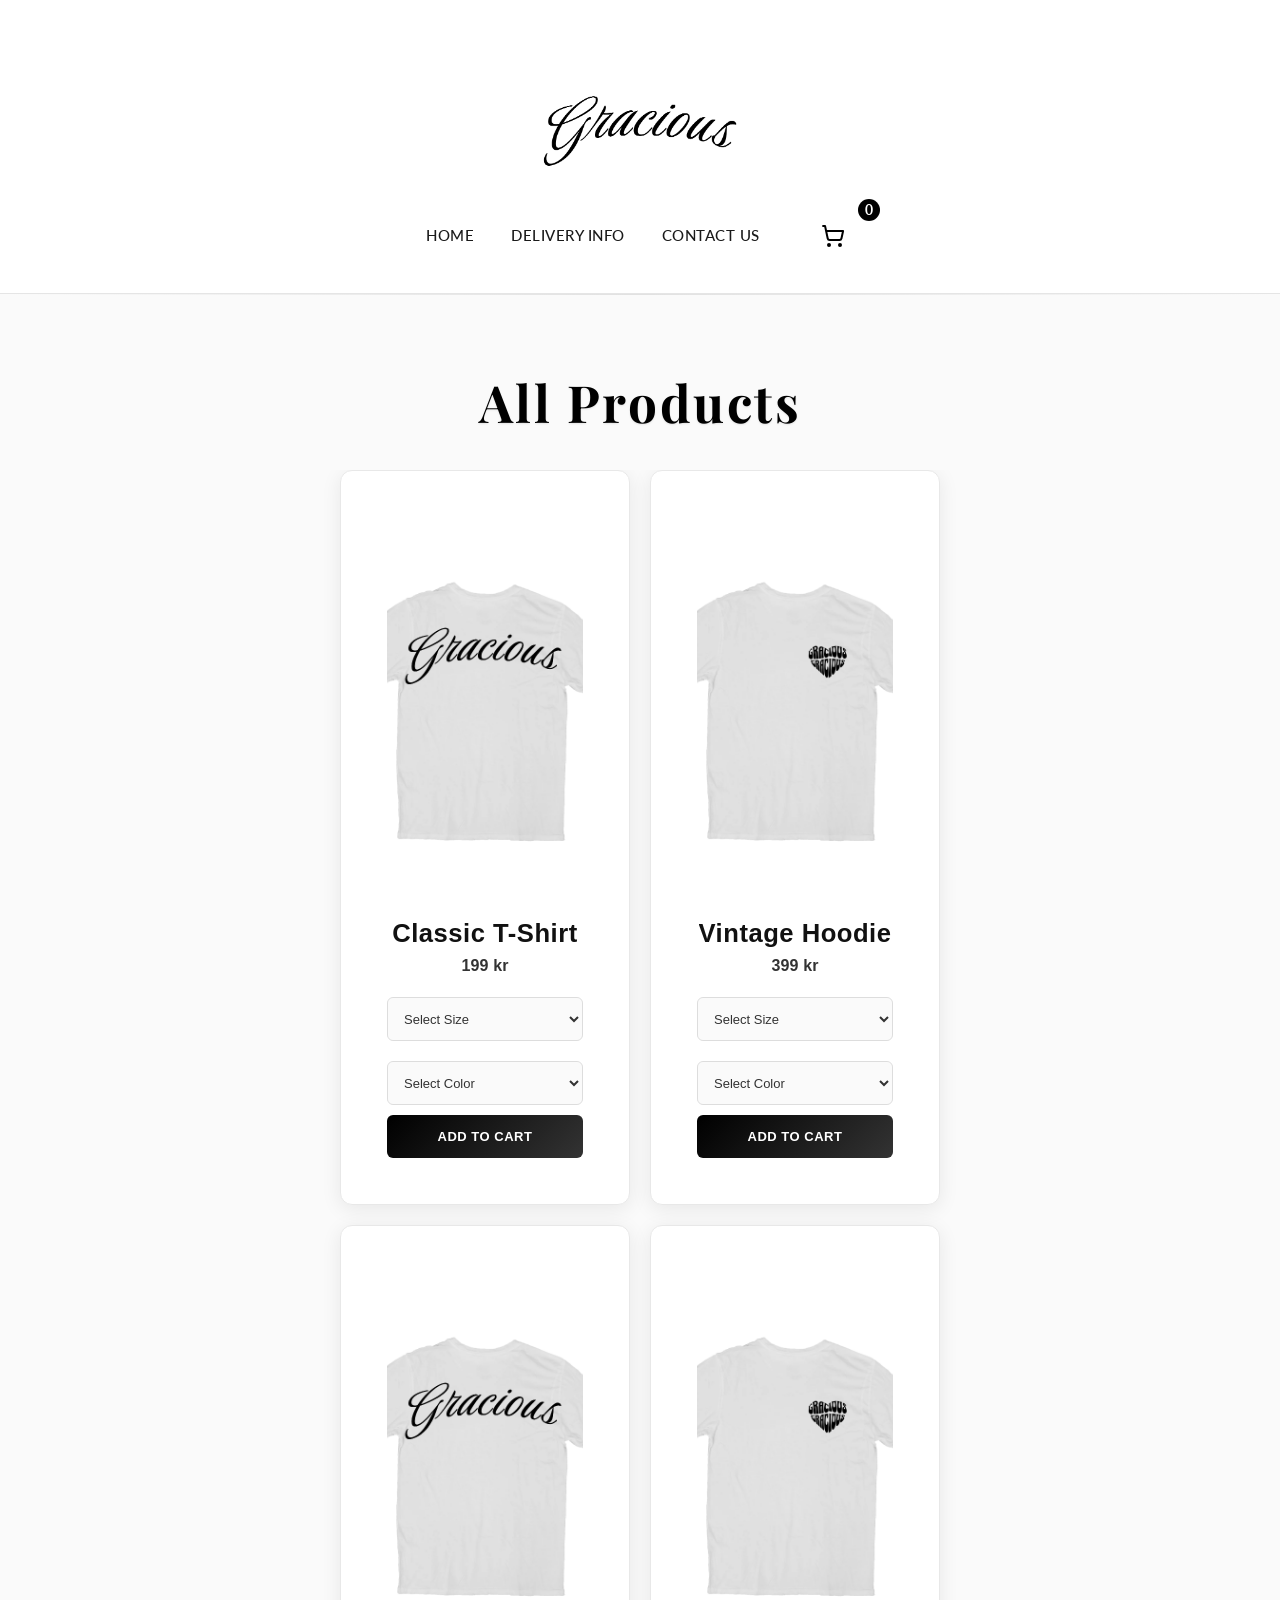
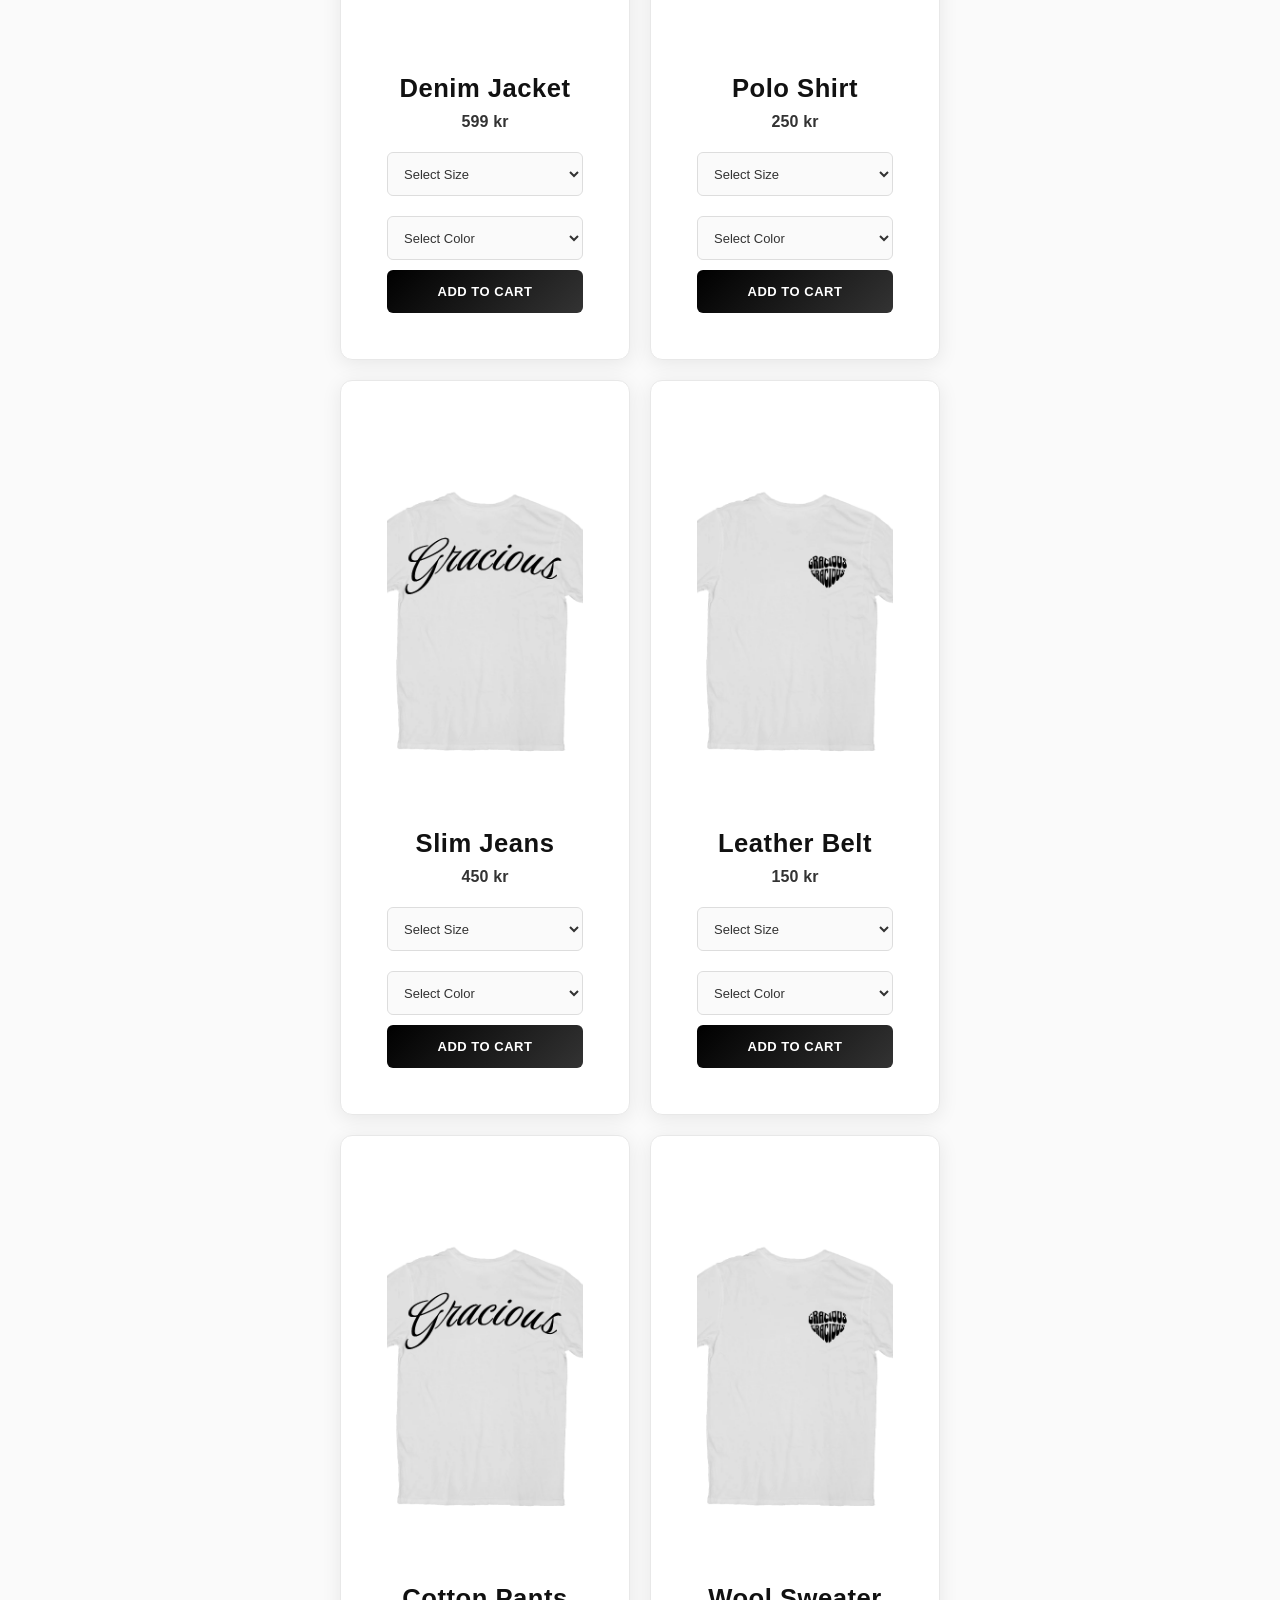
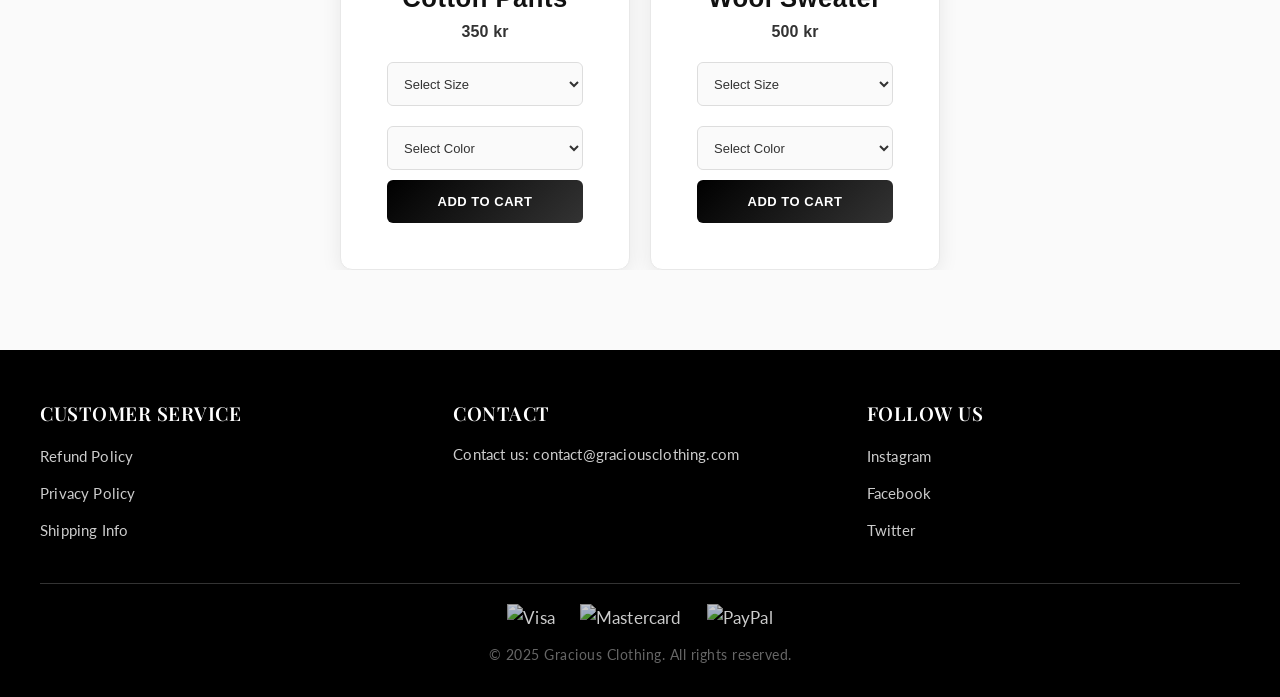
==== products.html @ aa4b5bcd "Initial commit: Gracious Clothing website" ====
<!DOCTYPE html>
<html lang="no">
<head>
    <meta charset="UTF-8" />
    <meta name="viewport" content="width=device-width, initial-scale=1" />
    <title>Gracious Clothing - Products</title>
    <link rel="stylesheet" href="Style.css" />
    <link href="https://fonts.googleapis.com/css2?family=Lato:wght@300;400;600;700&family=Playfair+Display:wght@400;700&display=swap" rel="stylesheet">
</head>
<body>
    <div class="preloader">
        <div class="spinner"></div>
    </div>
    <header>
        <div class="logo">
            <a href="Index.html"><img src="./Images/Image (1).png" alt="Gracious Logo" loading="lazy" class="lazy" /></a>
        </div>
        <button id="hamburger" class="hamburger">
            <span class="hamburger-line"></span>
            <span class="hamburger-line"></span>
            <span class="hamburger-line"></span>
        </button>
        <div class="nav-cart">
            <nav>
                <ul id="main-nav">
                    <li><a href="Index.html">Home</a></li>
                    <li><a href="#delivery">Delivery Info</a></li>
                    <li><a href="Index.html#contact">Contact Us</a></li>
                </ul>
            </nav>

            <div class="cart">
                <a href="cart.html" id="cart-link">
                    <svg xmlns="http://www.w3.org/2000/svg" width="24" height="24" viewBox="0 0 24 24" fill="none" stroke="currentColor" stroke-width="2" stroke-linecap="round" stroke-linejoin="round"><circle cx="8" cy="21" r="1"/><circle cx="19" cy="21" r="1"/><path d="m2.05 2.05h2l2.66 12.42a2 2 0 0 0 2 1.58h9.78a2 2 0 0 0 1.95-1.57l1.65-7.43H5.12"/></svg>
                    <span id="cart-count">0</span>
                </a>
            </div>
        </div>
        <div id="mobile-overlay" class="mobile-overlay"></div>
    </header>

    <section class="all-products">
        <h1>All Products</h1>
        <div class="products-grid" id="products-grid">
            <!-- Products will be loaded dynamically from main.js -->
        </div>
    </section>

    <footer>
        <div class="footer-container">
            <div class="footer-links">
                <h3>Customer Service</h3>
                <ul>
                    <li><a href="#">Refund Policy</a></li>
                    <li><a href="#">Privacy Policy</a></li>
                    <li><a href="#">Shipping Info</a></li>
                </ul>
            </div>
            <div class="footer-about">
                <h3>Contact</h3>
                <p>Contact us: contact@graciousclothing.com</p>
            </div>
            <div class="footer-contact">
                <h3>Follow Us</h3>
                <ul>
                    <li><a href="#">Instagram</a></li>
                    <li><a href="#">Facebook</a></li>
                    <li><a href="#">Twitter</a></li>
                </ul>
            </div>
        </div>
        <div class="footer-bottom">
            <div class="payment-icons">
                <img src="https://upload.wikimedia.org/wikipedia/commons/thumb/5/5e/Visa_Inc._logo.svg/128px-Visa_Inc._logo.svg.png" alt="Visa" style="height: 25px; margin-right: 10px;">
                <img src="https://upload.wikimedia.org/wikipedia/commons/thumb/b/b7/MasterCard_Logo.svg/128px-MasterCard_Logo.svg.png" alt="Mastercard" style="height: 25px; margin-right: 10px;">
                <img src="https://upload.wikimedia.org/wikipedia/commons/thumb/b/b5/PayPal.svg/128px-PayPal.svg.png" alt="PayPal" style="height: 25px;">
            </div>
            <p>&copy; 2025 Gracious Clothing. All rights reserved.</p>
        </div>
    </footer>

    <!-- Quick View Modal -->
    <div id="quick-view-modal" class="quick-view-modal">
        <div class="quick-view-modal-content">
            <button class="quick-view-close">&times;</button>
            <div class="quick-view-header">
                <img id="quick-view-image" src="" alt="Product Image">
            </div>
            <div class="quick-view-body">
                <h2 id="quick-view-title" class="quick-view-title"></h2>
                <p id="quick-view-price" class="quick-view-price"></p>
                <div class="quick-view-selects">
                    <select id="quick-view-size">
                        <option value="">Select Size</option>
                        <option value="S">S</option>
                        <option value="M">M</option>
                        <option value="L">L</option>
                        <option value="XL">XL</option>
                    </select>
                    <select id="quick-view-color">
                        <option value="">Select Color</option>
                        <option value="Black">Black</option>
                        <option value="White">White</option>
                        <option value="Gray">Gray</option>
                        <option value="Blue">Blue</option>
                    </select>
                </div>
                <button id="quick-view-add-to-cart" class="quick-view-add-to-cart">Add to Cart</button>
            </div>
        </div>
    </div>

    <script src="main.js"></script>
</body>
</html>
---- Style.css ----
/* Reset */
* {
    margin: 0;
    padding: 0;
    
}

body {
    font-family: 'Lato', 'Segoe UI', Tahoma, Geneva, Verdana, sans-serif;
    color: #1a1a1a;
    background-color: #ffffff;
    line-height: 1.7;
    font-size: 17px;
    letter-spacing: 0.01em;
    font-weight: 400;
    -webkit-font-smoothing: antialiased;
    -moz-osx-font-smoothing: grayscale;
}

/* Headings */
h1, h2, h3 {
    font-family: 'Playfair Display', 'Segoe UI', Tahoma, Geneva, Verdana, sans-serif;
    font-weight: 700;
    letter-spacing: 0.05em;
    color: #111;
}

/* Updated product titles to match casaframes.com font and visibility - using system sans-serif stack */
.all-products h1 {
    font-family: 'Playfair Display', 'Segoe UI', Tahoma, Geneva, Verdana, sans-serif !important;
    font-weight: 700 !important;
    letter-spacing: 0.05em !important;
    color: #000 !important;
    text-shadow: 0 1px 2px rgba(0,0,0,0.1) !important;
    font-size: 3.2rem !important;
    line-height: 1.1 !important;
}

/* Shop h2 now matches general h2 (Playfair Display) like contact h2 */
.shop h2 {
    font-size: 2.6rem;
    line-height: 1.2;
}

h1 {
    font-size: 3.5rem;
    line-height: 1.2;
}

h2 {
    font-size: 2.5rem;
    line-height: 1.3;
    margin-bottom: 1rem;
}

h3 {
    font-size: 1.5rem;
    line-height: 1.4;
    margin-bottom: 0.75rem;
}

/* Paragraphs */
p {
    font-size: 1.125rem;
    line-height: 1.7;
    color: #222;
    margin-bottom: 1.5rem;
}

/* Header */
header {
    display: flex;
    flex-direction: column;
    align-items: center;
    padding: 30px 20px;
    background-color: #ffffff;
    border-bottom: 1px solid #f0f0f0;
    position: relative;
}

.logo {
    margin-bottom: 20px;
}

.logo img {
    height: 150px;
    width: auto;
    transition: transform 0.3s ease;
    filter: grayscale(10%);
}

.logo img:hover {
    transform: scale(1.02);
}

nav ul {
    list-style: none;
    display: flex;
    justify-content: center;
    gap: 5px;
    margin: 0;
    padding: 0;
}

nav ul li a {
    text-decoration: none;
    color: #1a1a1a;
    font-weight: 500;
    font-size: 15px;
    padding: 8px 16px;
    border-radius: 4px;
    transition: all 0.3s ease;
    text-transform: uppercase;
    letter-spacing: 0.5px;
}

nav ul li a:hover {
    color: #ffffff;
    background-color: #000000;
}

/* Explicit desktop layout for nav-menu to ensure horizontal alignment */
@media (min-width: 769px) {
    .nav-menu {
        display: flex !important;
        flex-direction: row !important;
        justify-content: center !important;
        gap: 5px !important;
        position: static !important;
        transform: none !important;
        box-shadow: none !important;
    }
    
    .nav-menu li {
        width: auto !important;
        text-align: center !important;
        border-bottom: none !important;
    }
}

/* Cart */
.nav-cart {
    display: flex;
    align-items: center;
    gap: 20px;
}



.cart {
    position: relative;
    margin-left: auto;
}

.cart a {
    display: flex;
    align-items: center;
    text-decoration: none;
    color: #000000;
    padding: 15px 25px;
    border-radius: 5px;
    transition: all 0.3s ease;
}

.cart a:hover {
    background-color: #000000;
    color: #ffffff;
    transform: scale(1.1);
    box-shadow: 0 0 10px rgba(0,0,0,0.3);
}

.cart img {
    width: 32px;
    height: 32px;
}

#cart-count {
    position: absolute;
    top: -10px;
    right: -10px;
    background-color: #000;
    color: #ffffff;
    border-radius: 50%;
    width: 22px;
    height: 22px;
    display: flex;
    align-items: center;
    justify-content: center;
    font-size: 14px;
    font-weight: bold;
}

/* Login Button */
.login {
    position: absolute;
    right: 20px;
    bottom: 20px;
}

.login button {
    font-family: 'Montserrat', 'Segoe UI', Tahoma, Geneva, Verdana, sans-serif;
    font-weight: 500;
    text-transform: uppercase;
    letter-spacing: 0.1em;
    font-size: 12px;
    padding: 5px 10px;
    border-radius: 4px;
    transition: background-color 0.3s ease, color 0.3s ease;
    background-color: transparent;
    color: #000000;
    border: 1px solid #000000;
    cursor: pointer;
    opacity: 0.7;
}

.login button:hover {
    color: #000000;
    background-color: #000000;
    opacity: 1;
}

/* Hero */
.hero {
    display: flex;
    justify-content: center;
    align-items: center;
    padding: 100px 20px;
    background: linear-gradient(135deg, #000000 0%, #000000 100%);
    text-align: center;
    flex-direction: column;
    gap: 0px;
    min-height: 70vh;
    overflow: hidden;
    position: relative;
}

.hero::before {
    content: '';
    position: absolute;
    top: 0;
    left: 0;
    right: 0;
    bottom: 0;
    background: radial-gradient(circle at 30% 20%, rgba(255, 255, 255, 0.02) 0%, transparent 50%);
    pointer-events: none;
}

.hero-content {
    max-width: 800px;
    animation: fadeIn 1.2s ease-out;
    position: relative;
    z-index: 1;
    transition: transform 0.1s ease-out; /* For JS parallax */
}

.hero-logo {
    width: 400px;
    height: auto;
    margin-bottom: 0px;
    display: block;
    margin-left: auto;
    margin-right: 105px;
}

.hero-content h1 span {
    display: inline-block;
    transform-origin: center bottom;
}

.hero-content h1 span:nth-child(1) { transform: rotate(-15deg); }
.hero-content h1 span:nth-child(2) { transform: rotate(-10deg); }
.hero-content h1 span:nth-child(3) { transform: rotate(-5deg); }
.hero-content h1 span:nth-child(4) { transform: rotate(0deg); }
.hero-content h1 span:nth-child(5) { transform: rotate(5deg); }
.hero-content h1 span:nth-child(6) { transform: rotate(10deg); }
.hero-content h1 span:nth-child(7) { transform: rotate(15deg); }
.hero-content h1 span:nth-child(8) { transform: rotate(20deg); }

.hero-content p {
    font-size: 1.3rem;
    margin-bottom: 40px;
    color: #ffffff;
    font-weight: 400;
    letter-spacing: 0.01em;
    line-height: 1.6;
    max-width: 600px;
    margin-left: auto;
    margin-right: auto;
}

.btn {
    display: inline-block;
    padding: 16px 32px;
    background-color: #1a1a1a;
    color: #ffffff;
    text-decoration: none;
    border-radius: 6px;
    transition: all 0.3s ease;
    font-weight: 600;
    letter-spacing: 0.05em;
    box-shadow: 0 4px 20px rgba(0, 0, 0, 0.1);
    border: 2px solid #1a1a1a;
    text-transform: uppercase;
    font-size: 14px;
}

.btn:hover {
    background-color: whitesmoke;
    color: black;
    transform: translateY(-2px);
    box-shadow: 0 8px 30px rgba(0, 0, 0, 0.15);
    border-color: #000000;
}

.hero-image {
    display: none;
}

/* Shop */
.shop {
    padding: 60px 20px;
    text-align: center;
    background-color: #fafafa;
}

.shop h2 {
    font-size: 2.5rem;
    line-height: 1.3;
    margin-bottom: 50px;
    color: #1a1a1a;
    font-weight: 600;
    letter-spacing: 0.02em;
}

.products-modern {
    display: grid;
    grid-template-columns: repeat(auto-fit, minmax(320px, 1fr));
    gap: 40px;
    padding: 0 40px;
    max-width: 1400px;
    margin: 0 auto;
}

.product {
    background: #ffffff;
    padding: 30px 25px;
    border-radius: 16px;
    box-shadow: 0 4px 20px rgba(0, 0, 0, 0.08);
    transition: all 0.3s ease;
    display: flex;
    flex-direction: column;
    align-items: center;
    text-align: center;
    border: 1px solid #f0f0f0;
    position: relative;
    overflow: hidden;
    cursor: pointer;
}

.product::before {
    content: '';
    position: absolute;
    top: 0;
    left: 0;
    right: 0;
    height: 1px;
    background: linear-gradient(90deg, transparent, #ffffff, transparent);
}

.product:hover {
    transform: translateY(-8px);
    box-shadow: 0 20px 40px rgba(0, 0, 0, 0.15);
    border-color: #d0d0d0;
}

.product img {
    width: 130%;
    height: 380px;
    object-fit: cover;
    border-radius: 12px;
    margin-bottom: 20px;
    transition: transform 0.3s ease;
}

.product:hover img {
    transform: scale(1.05);
}

.product h3 {
    margin: 0 0 12px 0;
    font-family: -apple-system, BlinkMacSystemFont, 'Segoe UI', 'Helvetica Neue', Helvetica, Arial, sans-serif !important;
    font-weight: 700 !important;
    font-size: 1.6rem !important;
    color: #111 !important;
    letter-spacing: 0.02em !important;
    line-height: 1.3 !important;
}

.product p {
    font-weight: 600;
    margin-bottom: 20px;
    color: #666;
    font-size: 1.1rem;
    letter-spacing: 0.02em;
}

.product select {
    width: 100%;
    padding: 12px 16px;
    margin-bottom: 20px;
    border-radius: 8px;
    border: 2px solid #e8e8e8;
    font-size: 14px;
    transition: all 0.3s ease;
    background-color: #fafafa;
    color: #333;
    cursor: pointer;
}

.product select:hover,
.product select:focus {
    border-color: #d0d0d0;
    background-color: #ffffff;
    outline: none;
    box-shadow: 0 0 0 3px rgba(0, 0, 0, 0.05);
}

.add-to-cart {
    width: 100%;
    padding: 14px 30px;
    background-color: #1a1a1a;
    color: #ffffff;
    border: none;
    border-radius: 8px;
    cursor: pointer;
    font-weight: 400;
    font-size: 14px;
    transition: all 0.3s ease;
    text-transform: uppercase;
    letter-spacing: 0.5px;
}

.add-to-cart:hover {
    background-color: #000000;
    transform: translateY(-1px);
    box-shadow: 0 4px 15px rgba(0, 0, 0, 0.2);
}

/* Contact */
.contact {
    padding: 50px 20px;
    background-color: #f9f9f9;
    text-align: center;
}

.contact h2 {
    font-size: 2.5rem;
    line-height: 1.3;
    margin-bottom: 40px;
}

#contact-form {
    max-width: 500px;
    margin: 0 auto;
}

#contact-form input,
#contact-form textarea {
    width: 100%;
    padding: 10px;
    margin-bottom: 15px;
    border: 1px solid #ccc;
    border-radius: 5px;
}

#contact-form button {
    width: 100%;
    padding: 10px;
    background-color: #000;
    color: #fff;
    border: none;
    border-radius: 5px;
    cursor: pointer;
    transition: background-color 0.3s;
}

#contact-form button:hover {
    background-color: #333;
}

/* Footer - Adapted from casaframes.com layout */
footer {
    background-color: #000;
    color: #ffffff;
    padding: 50px 20px 30px;
    position: relative;
    font-family: 'Lato', sans-serif;
}

.footer-container {
    display: flex;
    justify-content: space-between;
    max-width: 1200px;
    margin: 0 auto 30px;
    gap: 40px;
}

.footer-links, .footer-about, .footer-contact {
    flex: 1;
    min-width: 200px;
}

.footer-links h3,
.footer-about h3,
.footer-contact h3 {
    font-size: 1.2rem;
    margin-bottom: 15px;
    color: #fff;
    font-weight: 600;
    text-transform: uppercase;
    letter-spacing: 0.5px;
}

.footer-links ul {
    list-style: none;
    padding: 0;
    margin: 0;
}

.footer-links li {
    margin-bottom: 8px;
}

.footer-links a {
    color: #ccc;
    text-decoration: none;
    font-size: 0.95rem;
    line-height: 1.6;
    transition: color 0.3s ease;
}

.footer-links a:hover {
    color: #fff;
}

.footer-about p {
    font-size: 0.95rem;
    line-height: 1.6;
    margin-bottom: 10px;
    color: #ccc;
}

.footer-contact ul {
    list-style: none;
    padding: 0;
    margin: 0;
}

.footer-contact li {
    margin-bottom: 8px;
}

.footer-contact a {
    color: #ccc;
    text-decoration: none;
    font-size: 0.95rem;
    line-height: 1.6;
    transition: color 0.3s ease;
}

.footer-contact a:hover {
    color: #fff;
}

.footer-bottom {
    text-align: center;
    border-top: 1px solid #333;
    padding-top: 20px;
    max-width: 1200px;
    margin: 0 auto;
}

.payment-icons {
    display: flex;
    justify-content: center;
    gap: 15px;
    margin-bottom: 15px;
    flex-wrap: wrap;
}

.payment-icons img {
    height: 25px;
    width: auto;
    opacity: 0.8;
    transition: opacity 0.3s ease;
}

.payment-icons img:hover {
    opacity: 1;
}

.footer-bottom p {
    margin: 0;
    font-size: 0.85rem;
    color: #666;
    letter-spacing: 0.5px;
}

@media (max-width: 768px) {
    .footer-container {
        flex-direction: column;
        gap: 30px;
        text-align: center;
    }

    .footer-links, .footer-about, .footer-contact {
        text-align: center;
    }

    .payment-icons {
        gap: 10px;
    }

    .payment-icons img {
        height: 20px;
    }
}

@media (max-width: 480px) {
    footer {
        padding: 40px 15px 20px;
    }

    .footer-container {
        gap: 20px;
    }
}

/* Animations */
@keyframes fadeIn {
    from { opacity: 0; }
    to { opacity: 1; }
}

@keyframes slideDown {
    from { transform: translateY(-50px); opacity: 0; }
    to { transform: translateY(0); opacity: 1; }
}

@keyframes fadeInUp {
    from { transform: translateY(50px); opacity: 0; }
    to { transform: translateY(0); opacity: 1; }
}

.fade-in-up {
    animation: fadeInUp 0.8s ease-out;
}

/* Responsive */
@media (max-width: 768px) and (min-width: 481px) {
    /* Adjusted for tablet/mobile 481-768px to prevent overflow and cutoff */
    .products-main {
        grid-template-columns: repeat(2, 1fr);
        gap: 20px;
        padding: 0 15px;
        margin: 20px auto 0;
        overflow-x: hidden;
    }
    .product-main {
        padding: 15px;
    }
    .product-main img {
        height: 200px;
    }
    .product-main h3 {
        font-size: 1rem;
    }
    .product-main p {
        font-size: 0.9rem;
    }
    .product-main select {
        padding: 8px 10px;
        font-size: 12px;
    }
    .product-main button.add-to-cart {
        padding: 10px 15px;
        font-size: 0.9rem;
    }
    .products-grid {
        gap: 20px;
        padding: 0 15px;
        margin: 20px auto 0;
        overflow-x: hidden;
    }
    .all-products .product {
        flex: 0 1 calc(50% - 20px);
        max-width: calc(50% - 20px);
        padding: 15px;
    }
    .all-products .product img {
        height: 200px;
    }
    .all-products .product h3 {
        font-size: 1rem;
    }
    .all-products .product p {
        font-size: 0.9rem;
    }
    .all-products .product select {
        padding: 8px 10px;
        font-size: 12px;
    }
    .all-products .product button.add-to-cart {
        padding: 10px 15px;
        font-size: 0.9rem;
    }
}

@media (max-width: 768px) {
    /* Global scaling */
    body {
        font-size: 15px;
        overflow-x: hidden;
    }
    h1 {
        font-size: 2.5rem;
    }
    h2 {
        font-size: 2rem;
    }
    h3 {
        font-size: 1.3rem;
    }
    p {
        font-size: 1rem;
    }
    .btn, .btn-secondary {
        font-size: 0.9rem;
        padding: 10px 20px;
    }
    .btn-secondary {
        padding: 20px 40px;
    }

    /* Header */
    header {
        flex-direction: row;
        justify-content: space-between;
        align-items: center;
        padding: 12px 8px;
        flex-wrap: wrap;
    }
    .logo img {
        height: 70px;
    }
    nav ul {
        gap: 2px;
    }
    nav ul li a {
        padding: 6px 12px;
        font-size: 14px;
    }
    .hamburger {
        margin-left: auto;
    }
    .nav-cart {
        flex-direction: row;
        gap: 12px;
    }
    .cart {
        margin-left: 0;
    }

    /* Hero */
    .hero {
        padding: 50px 10px;
        min-height: 50vh;
    }
    .hero-logo {
        width: 250px;
    }
    .hero-content p {
        font-size: 1rem;
        margin-bottom: 30px;
    }

    /* Shop */
    .shop {
        padding: 30px 10px;
    }
    .shop h2 {
        margin-bottom: 30px;
    }
    .products-main {
        grid-template-columns: repeat(auto-fit, minmax(280px, 1fr));
        gap: 15px;
        padding: 0 10px;
        margin: 20px auto 0;
    }
    .product-main {
        padding: 12px;
    }
    .product-main img {
        height: 180px;
    }
    .product-main h3 {
        font-size: 1rem;
    }
    .product-main p {
        font-size: 0.85rem;
    }
    .product-main select {
        padding: 6px 8px;
        font-size: 12px;
    }
    .product-main button.add-to-cart {
        padding: 8px 16px;
        font-size: 0.9rem;
    }

    /* Contact */
    .contact {
        padding: 30px 10px;
    }
    .contact h2 {
        margin-bottom: 30px;
    }
    #contact-form input,
    #contact-form textarea {
        padding: 8px;
    }
    #contact-form button {
        padding: 8px;
    }

    /* Footer */
    footer {
        padding: 30px 10px 20px;
    }

    /* Quick View Modal */
    .quick-view-modal-content {
        width: 95%;
        margin: 10% auto;
    }
    .quick-view-header {
        padding: 15px;
    }
    .quick-view-body {
        padding: 15px 20px 20px;
    }
.quick-view-selects {
    flex-direction: column;
}

    /* Products page */
    .products-container {
        flex-direction: column;
        gap: 15px;
        padding: 10px;
    }
    .filters {
        padding: 10px;
    }
    .all-products {
        padding: 60px 10px;
        overflow-x: visible;
    }
    .products-grid {
        gap: 15px;
        padding: 0 12px;
        margin: 20px auto 0;
        overflow-x: hidden;
    }
    .all-products .product {
        flex: 0 1 calc(50% - 15px);
        max-width: calc(50% - 15px);
        padding: 12px;
        border-radius: 16px;
        margin-bottom: 6px;
    }
    .all-products .product img {
        height: 150px;
        width: 100%;
        object-fit: cover;
        margin-bottom: 6px;
    }
    .all-products .product h3 {
        font-size: 1.1rem;
        line-height: 1.4;
        margin-bottom: 6px;
    }
    .all-products .product p {
        font-size: 0.8rem;
        font-weight: 800;
        line-height: 1.4;
        margin-bottom: 8px;
    }
    .all-products .product select {
        padding: 8px 10px;
        font-size: 12px;
        margin: 4px 0;
        background-color: #f8f9fa;
        border-radius: 8px;
    }
    .all-products .product button.add-to-cart {
        padding: 10px 16px;
        font-size: 0.85rem;
        min-height: 40px;
        border-radius: 8px;
        position: relative;
    }
    .all-products .product button.add-to-cart::before {
        content: '+ ';
        font-weight: bold;
    }
    .all-products .product:hover,
    .all-products .product:active {
        transform: translateY(-10px) scale(1.02);
    }
    .all-products .product:active {
        transform: scale(0.98);
    }
    .all-products .product select:focus,
    .all-products .product button.add-to-cart:focus {
        outline: 2px solid #000;
        box-shadow: 0 0 0 2px #000;
    }
    .all-products .product select:hover,
    .all-products .product select:focus {
        border-color: #000;
        background-color: #fff;
        box-shadow: 0 2px 8px rgba(0, 0, 0, 0.1), 0 0 0 2px #000;
    }
}

/* Responsive for small phones */
@media (max-width: 480px) {
    /* Global scaling */
    body {
        font-size: 14px;
        overflow-x: hidden;
    }
    h1 {
        font-size: 2rem;
    }
    h2 {
        font-size: 1.8rem;
    }
    h3 {
        font-size: 1.2rem;
    }
    p {
        font-size: 0.9rem;
    }
    .btn, .btn-secondary {
        font-size: 0.8rem;
        padding: 8px 16px;
    }
    .btn-secondary {
        padding: 16px 32px;
    }

    /* Header */
    header {
        padding: 10px 5px;
        justify-content: space-between;
    }
    .logo {
        order: 1;
        flex-shrink: 0;
    }
    .logo img {
        height: 60px;
    }
    .hamburger {
        order: 2;
        margin-left: auto;
        margin-right: 10px;
        font-size: 20px;
        padding: 8px;
        display: block !important;
    }
    .nav-cart {
        order: 3;
        gap: 10px;
        flex-shrink: 0;
    }
    .cart a {
        padding: 10px 15px;
    }
    #cart-count {
        width: 18px;
        height: 18px;
        font-size: 12px;
    }

    /* Hero */
    .hero {
        padding: 40px 5px;
        min-height: 40vh;
    }
    .hero-logo {
        width: 200px;
    }
    .hero-content p {
        font-size: 0.9rem;
        margin-bottom: 25px;
    }

    /* Shop */
    .shop {
        padding: 20px 5px;
    }
    .shop h2 {
        margin-bottom: 20px;
    }
    .products-main {
        grid-template-columns: repeat(2, 1fr);
        gap: 12px;
        padding: 0 5px;
        margin: 15px auto 0;
    }
    .product-main {
        padding: 5px;
    }
    .product-main img {
        height: 100px;
    }
    .product-main h3 {
        font-size: 0.75rem;
    }
    .product-main p {
        font-size: 0.65rem;
    }
    .product-main select {
        padding: 3px 5px;
        font-size: 9px;
    }
    .product-main button.add-to-cart {
        padding: 4px 8px;
        font-size: 0.6rem;
    }

    /* Products page - 2-column layout for phone portrait to fix horizontal overflow */
    .all-products {
        padding: 40px 5px 20px;
        overflow-x: hidden;
    }
    .products-grid {
        gap: 15px;
        padding: 0 10px;
        margin: 15px auto 0;
        overflow-x: hidden;
        max-width: 100%;
    }
    .all-products .product {
        flex: 0 1 calc(50% - 15px);
        max-width: calc(50% - 15px);
        padding: 12px;
        border-radius: 16px;
        margin-bottom: 6px;
    }
    .all-products .product img {
        height: 150px;
        width: 150%;
        object-fit: cover;
        margin-bottom: 6px;
    }
    .all-products .product h3 {
        font-size: 1.1rem;
        line-height: 1.4;
        margin-bottom: 6px;
    }
    .all-products .product p {
        font-size: 1.0rem;
        font-weight: 800;
        line-height: 1.4;
        margin-bottom: 8px;
    }
    .all-products .product select {
        padding: 6px 8px;
        font-size: 11px;
        margin: 4px 0;
        background-color: #f8f9fa;
        border-radius: 8px;
    }
    .all-products .product button.add-to-cart {
        padding: 10px 16px;
        font-size: 0.8rem;
        min-height: 40px;
        border-radius: 8px;
        position: relative;
    }
    .all-products .product button.add-to-cart::before {
        content: '+ ';
        font-weight: bold;
    }
    .all-products .product:hover,
    .all-products .product:active {
        transform: translateY(-10px) scale(1.02);
    }
    .all-products .product:active {
        transform: scale(0.98);
    }
    .all-products .product select:focus,
    .all-products .product button.add-to-cart:focus {
        outline: 2px solid #000;
        box-shadow: 0 0 0 2px #000;
    }
    .all-products .product select:hover,
    .all-products .product select:focus {
        border-color: #000;
        background-color: #fff;
        box-shadow: 0 2px 8px rgba(0, 0, 0, 0.1), 0 0 0 2px #000;
    }

    @media (max-width: 360px) {
        .all-products .product {
            flex: 0 1 100%;
            max-width: 100%;
            margin: 0 auto;
            box-sizing: border-box;
        }
    }

    /* Contact */
    .contact {
        padding: 20px 5px;
    }
    .contact h2 {
        margin-bottom: 20px;
    }
    #contact-form input,
    #contact-form textarea {
        padding: 6px;
    }
    #contact-form button {
        padding: 6px;
    }

    /* Footer */
    footer {
        padding: 20px 5px 15px;
    }

    /* Quick View Modal */
    .quick-view-modal-content {
        width: 98%;
        margin: 15% auto;
    }
    .quick-view-header {
        padding: 10px;
    }
    .quick-view-body {
        padding: 10px 15px 15px;
    }
    .quick-view-title {
        font-size: 1.5rem;
    }
    .quick-view-price {
        font-size: 1.2rem;
    }
    .quick-view-selects select {
        padding: 8px;
        font-size: 12px;
    }
    .quick-view-add-to-cart {
        padding: 12px;
        font-size: 14px;
    }
}

@media (min-width: 601px) and (max-width: 1024px) {
    .products-grid {
        gap: 25px;
        padding: 0 15px;
        margin: 30px auto 0;
    }
    .all-products .product {
        flex: 0 1 calc(33.333% - 25px);
        max-width: calc(33.333% - 25px);
        padding: 20px;
    }
}

/* Products page styles */
.products-container {
    background-color: #000;
  display: flex;
  gap: 20px;
  padding: 20px;
}

#h1-products {
font-family: 'Segoe UI', Tahoma, Geneva, Verdana, sans-serif;
margin-top: 20px;
font-size: xx-large;
text-align: center;
background-color: #000;
color: white;
}

.filters {
  flex: 1 1 200px;
  background-color: #f8f8f8;
  padding: 15px;
  border-radius: 8px;
  font-family: 'Segoe UI', Tahoma, Geneva, Verdana, sans-serif;
}

.filters h3 {
  margin-bottom: 15px;
  font-weight: 700;
  color: #222;
}

.filter-group {
  margin-bottom: 15px;
}

.filter-group label {
  display: block;
  margin-bottom: 5px;
  font-weight: 600;
  color: #333;
}

.filter-group select {
  width: 100%;
  padding: 8px;
  border-radius: 5px;
  border: 1px solid #ccc;
  font-size: 14px;
}

.products-grid {
  display: grid;
  grid-template-columns: repeat(auto-fit, minmax(200px, 1fr));
  gap: 20px;
  max-width: 600px;
  margin: 40px auto 0;
  padding: 0 20px;
  overflow-x: hidden;
}

.all-products {
    padding: 80px 20px;
    text-align: center;
    background-color: #fafafa;
    display: flex;
    flex-direction: column;
    align-items: center;
    position: relative;
    overflow-x: hidden;
    max-width: 100%;
    box-sizing: border-box;
}

.all-products::before {
    content: '';
    position: absolute;
    top: 0;
    left: 0;
    right: 0;
    height: 1px;
    background: linear-gradient(90deg, transparent, rgba(0,0,0,0.1), transparent);
}

.all-products .product {
    background-color: #ffffff;
    border: 1px solid #e8e8e8;
    border-radius: 12px;
    padding: 46px;
    text-align: center;
    transition: all 0.4s cubic-bezier(0.25, 0.46, 0.45, 0.94);
    font-family: -apple-system, BlinkMacSystemFont, 'Segoe UI', Roboto, sans-serif;
    position: relative;
    overflow: hidden;
    opacity: 0;
    transform: translateY(30px);
    animation: fadeInUp 0.6s ease-out forwards;
}

.all-products .product:nth-child(1) { animation-delay: 0.1s; }
.all-products .product:nth-child(2) { animation-delay: 0.2s; }
.all-products .product:nth-child(3) { animation-delay: 0.3s; }
.all-products .product:nth-child(4) { animation-delay: 0.4s; }
.all-products .product:nth-child(5) { animation-delay: 0.5s; }
.all-products .product:nth-child(6) { animation-delay: 0.6s; }
.all-products .product:nth-child(7) { animation-delay: 0.7s; }
.all-products .product:nth-child(8) { animation-delay: 0.8s; }

.all-products .product:hover {
    transform: translateY(-10px) scale(1.02);
    box-shadow: 0 20px 40px rgba(0, 0, 0, 0.12);
    border-color: rgba(0, 0, 0, 0.2);
}

.all-products .product::after {
    content: '';
    position: absolute;
    top: 0;
    left: 0;
    right: 0;
    bottom: 0;
    background: linear-gradient(135deg, rgba(255, 255, 255, 0.15), transparent);
    opacity: 0;
    transition: opacity 0.3s ease;
    pointer-events: none;
}

.all-products .product:hover::after {
    opacity: 1;
    background: linear-gradient(135deg, rgba(255, 255, 255, 0.15), transparent);
}

.all-products .product img {
    max-width: 100%;
    object-fit: cover;
    border-radius: 8px;
    transition: transform 0.4s ease;
}

/* Skeleton loading styles */
.skeleton {
    background: linear-gradient(90deg, #f0f0f0 25%, #e0e0e0 50%, #f0f0f0 75%);
    background-size: 200% 100%;
    animation: shimmer 1.5s infinite;
}

.skeleton img,
.skeleton h3,
.skeleton p,
.skeleton select,
.skeleton button {
    background: #e0e0e0;
    color: transparent;
}

@keyframes shimmer {
    0% { background-position: -200% 0; }
    100% { background-position: 200% 0; }
}

/* Image placeholder fallback for unloaded/missing images */
.all-products .product img:not([src]),
.all-products .product img[src=""],
.all-products .product img.lazy {
    background: linear-gradient(135deg, #f5f5f5 0%, #e8e8e8 100%);
    background-image: url("data:image/svg+xml,%3Csvg xmlns='http://www.w3.org/2000/svg' viewBox='0 0 24 24' fill='%23666'%3E%3Cpath d='M19 3H5c-1.1 0-2 .9-2 2v14c0 1.1.9 2 2 2h14c1.1 0 2-.9 2-2V5c0-1.1-.9-2-2-2zm0 16H5V5h14v14z'/%3E%3Cpath d='M7 11h10v2H7z'/%3E%3C/svg%3E");
    background-repeat: no-repeat;
    background-position: center;
    background-size: 40px;
    display: block;
}

.all-products .product:hover img {
    transform: scale(1.08);
}

.all-products .product h3 {
    font-size: 1.1rem;
    margin-bottom: 6px;
    color: #111;
    font-weight: 600;
    letter-spacing: 0.02em;
    font-family: -apple-system, BlinkMacSystemFont, 'Segoe UI', Roboto, sans-serif;
    overflow: hidden;
    text-overflow: ellipsis;
}

.all-products .product p {
    font-size: 1rem;
    margin-bottom: 10px;
    color: #333;
    font-weight: 700;
    letter-spacing: 0.01em;
    font-family: -apple-system, BlinkMacSystemFont, 'Segoe UI', Roboto, sans-serif;
}

.all-products .product select {
    margin: 10px 0;
    padding: 12px;
    width: 100%;
    border-radius: 6px;
    border: 1px solid #ddd;
    font-size: 13px;
    background-color: #fafafa;
    transition: all 0.3s ease;
    font-family: -apple-system, BlinkMacSystemFont, 'Segoe UI', Roboto, sans-serif;
    min-height: 44px;
}

.all-products .product select:hover,
.all-products .product select:focus {
    border-color: #000;
    outline: none;
    background-color: #fff;
    box-shadow: 0 2px 8px rgba(0, 0, 0, 0.1);
}

.all-products .product button.add-to-cart {
    background: linear-gradient(135deg, #000 0%, #333 100%);
    color: #fff;
    border: none;
    padding: 14px 0;
    width: 100%;
    border-radius: 6px;
    font-weight: 600;
    cursor: pointer;
    transition: all 0.3s ease;
    font-size: 13px;
    text-transform: uppercase;
    letter-spacing: 0.5px;
    position: relative;
    overflow: hidden;
    font-family: -apple-system, BlinkMacSystemFont, 'Segoe UI', Roboto, sans-serif;
}

.all-products .product button.add-to-cart::before {
    content: '';
    position: absolute;
    top: 0;
    left: -100%;
    width: 100%;
    height: 100%;
    background: linear-gradient(90deg, transparent, rgba(255,255,255,0.2), transparent);
    transition: left 0.5s ease;
}

.all-products .product button.add-to-cart:hover:not(:disabled) {
    background: linear-gradient(135deg, #333 0%, #000 100%);
    transform: translateY(-2px);
    box-shadow: 0 4px 15px rgba(0, 0, 0, 0.2);
}

.all-products .product button.add-to-cart:hover::before {
    left: 100%;
}

.all-products .product.placeholder {
  opacity: 0.5;
  cursor: not-allowed;
}

.all-products .product.placeholder button {
  background-color: #999;
  cursor: not-allowed;
}

.products-main {
  display: grid;
  grid-template-columns: repeat(auto-fit, minmax(320px, 1fr));
  gap: 30px;
  padding: 0 20px;
  max-width: 1200px;
  margin: 40px auto 0;
  justify-content: center;
}

/* Smaller products for index.html */
.product-main {
  padding: 20px;
  font-size: 1rem;
  background: #fff;
  border: 1px solid #e8e8e8;
  border-radius: 12px;
  box-shadow: 0 4px 12px rgba(0,0,0,0.08);
  transition: all 0.4s cubic-bezier(0.25, 0.46, 0.45, 0.94);
  cursor: pointer;
  position: relative;
  overflow: hidden;
  opacity: 0;
  transform: translateY(20px);
  animation: fadeInUp 0.6s ease-out forwards;
  font-family: -apple-system, BlinkMacSystemFont, 'Segoe UI', Roboto, sans-serif;
}

.product-main:nth-child(1) { animation-delay: 0.1s; }
.product-main:nth-child(2) { animation-delay: 0.2s; }
.product-main:nth-child(3) { animation-delay: 0.3s; }
.product-main:nth-child(4) { animation-delay: 0.4s; }
.product-main:nth-child(5) { animation-delay: 0.5s; }
.product-main:nth-child(6) { animation-delay: 0.6s; }

.product-main:hover {
  transform: translateY(-8px) scale(1.01);
  box-shadow: 0 16px 32px rgba(0, 0, 0, 0.12);
  border-color: rgba(0, 0, 0, 0.2);
}

.product-main::after {
  content: '';
  position: absolute;
  top: 0;
  left: 0;
  right: 0;
  bottom: 0;
  background: linear-gradient(135deg, rgba(255, 255, 255, 0.15), transparent);
  opacity: 0;
  transition: opacity 0.3s ease;
  pointer-events: none;
}

.product-main:hover::after {
  opacity: 1;
  background: linear-gradient(135deg, rgba(255, 255, 255, 0.15), transparent);
}

.product-main img {
  max-width: 100%;
  height: 280px;
  object-fit: contain;
  border-radius: 8px;
  margin-bottom: 15px;
  transition: transform 0.4s ease;
}

.product-main:hover img {
  transform: scale(1.06);
}

.product-main h3 {
  font-family: -apple-system, BlinkMacSystemFont, 'Segoe UI', Roboto, sans-serif !important;
  font-weight: 600 !important;
  font-size: 1.2rem !important;
  margin-bottom: 8px;
  color: #111 !important;
  letter-spacing: 0.02em !important;
}

.product-main p {
  font-size: 1rem;
  margin-bottom: 12px;
  color: #333;
  font-weight: 700;
  letter-spacing: 0.01em;
  font-family: -apple-system, BlinkMacSystemFont, 'Segoe UI', Roboto, sans-serif;
}

.product-main select {
  padding: 10px 12px;
  font-size: 13px;
  margin: 6px 0;
  width: 100%;
  border-radius: 6px;
  border: 1px solid #ddd;
  background-color: #fafafa;
  transition: all 0.3s ease;
  font-family: -apple-system, BlinkMacSystemFont, 'Segoe UI', Roboto, sans-serif;
  cursor: pointer;
}

.product-main select:hover,
.product-main select:focus {
    border-color: #000;
    outline: none;
    background-color: #fff;
    box-shadow: 0 2px 6px rgba(0, 0, 0, 0.1);
}

.product-main button.add-to-cart {
  background: linear-gradient(135deg, #000 0%, #333 100%);
  color: #fff;
  border: none;
  padding: 12px 30px;
  width: 100%;
  border-radius: 6px;
  font-weight: 600;
  cursor: pointer;
  transition: all 0.3s ease;
  font-size: 1rem;
  text-transform: uppercase;
  letter-spacing: 0.5px;
  position: relative;
  overflow: hidden;
  font-family: -apple-system, BlinkMacSystemFont, 'Segoe UI', Roboto, sans-serif;
}

.product-main button.add-to-cart::before {
  content: '';
  position: absolute;
  top: 0;
  left: -100%;
  width: 100%;
  height: 100%;
  background: linear-gradient(90deg, transparent, rgba(255,255,255,0.2), transparent);
  transition: left 0.5s ease;
}

.product-main button.add-to-cart:hover:not(:disabled) {
  background: linear-gradient(135deg, #333 0%, #000 100%);
  transform: translateY(-1px);
  box-shadow: 0 3px 10px rgba(0, 0, 0, 0.2);
}

.product-main button.add-to-cart:hover::before {
  left: 100%;
}

/* Out of Stock Styles */
.out-of-stock {
  background-color: #ff6b6b !important;
  cursor: not-allowed !important;
}

.out-of-stock:hover {
  background-color: #ff6b6b !important;
  transform: none !important;
}

.out-of-stock-product {
  opacity: 0.6;
  pointer-events: none;
}

.out-of-stock-product .add-to-cart {
  background-color: #ff6b6b !important;
  cursor: not-allowed !important;
}

/* Login Modal */
.modal {
    display: none;
    position: fixed;
    z-index: 1000;
    left: 0;
    top: 0;
    width: 100%;
    height: 100%;
    background-color: rgba(0, 0, 0, 0.5);
}

.modal-content {
    background-color: #fff;
    margin: 15% auto;
    padding: 30px;
    border-radius: 10px;
    width: 90%;
    max-width: 400px;
    box-shadow: 0 5px 15px rgba(0, 0, 0, 0.3);
    position: relative;
}

.close {
    color: #aaa;
    float: right;
    font-size: 28px;
    font-weight: bold;
    cursor: pointer;
    position: absolute;
    top: 10px;
    right: 20px;
}

.close:hover {
    color: #000;
}

.modal-content h2 {
    margin-bottom: 20px;
    text-align: center;
    color: #111;
}

.modal-content form {
    display: flex;
    flex-direction: column;
    gap: 15px;
}

.modal-content input {
    padding: 12px;
    border: 2px solid #ddd;
    border-radius: 5px;
    font-size: 16px;
    transition: border-color 0.3s ease;
}

.modal-content input:focus {
    outline: none;
    border-color: #000;
}

.modal-content button {
    background-color: #000;
    color: #fff;
    border: none;
    padding: 12px;
    border-radius: 5px;
    font-size: 16px;
    font-weight: bold;
    cursor: pointer;
    transition: background-color 0.3s ease;
}

.modal-content button:hover {
    background-color: #333;
}

/* Cart Page */
.cart-page {
    max-width: 1200px;
    margin: 0 auto;
    padding: 20px;
}

.cart-page h1 {
    text-align: center;
    margin-bottom: 40px;
    background-color: rgb(0, 0, 0);
    color: #ffffff;
}

.cart-items {
    margin-bottom: 40px;
}

.cart-item {
    display: flex;
    align-items: center;
    padding: 20px;
    border: 1px solid #ddd;
    border-radius: 8px;
    margin-bottom: 20px;
    background-color: #fff;
    box-shadow: 0 2px 4px rgba(0, 0, 0, 0.1);
}

.cart-item img {
    width: 100px;
    height: 100px;
    object-fit: cover;
    border-radius: 8px;
    margin-right: 20px;
}

.cart-item-details {
    flex: 1;
}

.cart-item-details h3 {
    margin: 0 0 10px 0;
    color: #333;
}

.cart-item-details p {
    margin: 5px 0;
    color: #666;
}

.cart-item-quantity {
    display: flex;
    align-items: center;
    margin-right: 20px;
}

.quantity-btn {
    background-color: #000000;
    color: white;
    border: none;
    padding: 5px 10px;
    border-radius: 4px;
    cursor: pointer;
    font-size: 16px;
}

.quantity-btn:hover {
    background-color: #000000;
}

.cart-item-quantity span {
    margin: 0 10px;
    font-size: 18px;
}

.cart-item-remove {
    background-color: #dc3545;
    color: white;
    border: none;
    padding: 10px 20px;
    border-radius: 4px;
    cursor: pointer;
}

.cart-item-remove:hover {
    background-color: #c82333;
}

.empty-cart {
    text-align: center;
    padding: 60px 20px;
    background-color: #f8f9fa;
    border-radius: 8px;
    margin: 40px 0;
}

.empty-cart h2 {
    color: #333;
    margin-bottom: 20px;
}

.empty-cart p {
    color: #666;
    margin-bottom: 30px;
}

.empty-cart a {
    display: inline-block;
    background-color: #000000;
    color: white;
    padding: 10px 20px;
    border-radius: 4px;
    text-decoration: none;
}

.empty-cart a:hover {
    background-color: #000000;
}

.cart-summary {
    background-color: #f8f9fa;
    padding: 20px;
    border-radius: 8px;
    margin-top: 20px;
    margin-left: 0;
}

.cart-summary h2 {
    margin-top: 0;
    color: #333;
}

.cart-summary p {
    display: flex;
    justify-content: space-between;
    margin: 10px 0;
    color: #666;
}

.cart-summary .total {
    font-weight: bold;
    color: #333;
    font-size: 18px;
    border-top: 1px solid #ddd;
    padding-top: 10px;
}

#checkout-btn {
    background-color: #28a745;
    color: white;
    border: none;
    padding: 15px 30px;
    border-radius: 4px;
    cursor: pointer;
    font-size: 18px;
    width: 100%;
    margin-top: 20px;
}

#checkout-btn:hover {
    background-color: #218838;
}

#checkout-btn:disabled {
    background-color: #6c757d;
    cursor: not-allowed;
}

/* Admin Panel */
.admin-panel {
    display: none;
    position: fixed;
    top: 0;
    left: 0;
    width: 100%;
    height: 100%;
    background-color: rgba(0, 0, 0, 0.9);
    z-index: 2000;
    padding: 20px;
    overflow-y: auto;
}

.admin-panel h2 {
    color: #fff;
    text-align: center;
    margin-bottom: 30px;
    font-size: 2rem;
}

.admin-panel #logout-btn {
    background-color: #dc3545;
    color: #fff;
    border: none;
    padding: 10px 20px;
    border-radius: 5px;
    cursor: pointer;
    font-weight: bold;
    float: right;
    margin-bottom: 20px;
    transition: background-color 0.3s ease;
}

.admin-panel #logout-btn:hover {
    background-color: #c82333;
}

.admin-products {
    display: grid;
    grid-template-columns: repeat(auto-fit, minmax(300px, 1fr));
    gap: 20px;
    max-width: 800px;
    margin: 0 auto;
}

.admin-product {
    background-color: #fff;
    padding: 20px;
    border-radius: 10px;
    box-shadow: 0 5px 15px rgba(0, 0, 0, 0.3);
}

.admin-product h3 {
    color: #111;
    margin-bottom: 15px;
    font-size: 1.2rem;
}

.admin-product label {
    display: block;
    margin-bottom: 5px;
    font-weight: bold;
    color: #333;
}

.admin-product input {
    width: 100%;
    padding: 8px;
    margin-bottom: 15px;
    border: 2px solid #ddd;
    border-radius: 5px;
    font-size: 14px;
    transition: border-color 0.3s ease;
}

.admin-product input:focus {
    outline: none;
    border-color: #000;
}

.update-btn {
    background-color: #28a745;
    color: #fff;
    border: none;
    padding: 10px 20px;
    border-radius: 5px;
    cursor: pointer;
    font-weight: bold;
    width: 100%;
    transition: background-color 0.3s ease;
}

.update-btn:hover {
    background-color: #218838;
}



/* Enhanced Admin Dashboard Styling */
body.admin-page {
    background: linear-gradient(135deg, #000000 0%, #000000 100%);
    min-height: 100vh;
    font-family: 'Segoe UI', Tahoma, Geneva, Verdana, sans-serif;
}

.admin-dashboard {
    max-width: 1400px;
    margin: 0 auto;
    padding: 40px 20px;
    background: rgba(255, 255, 255, 0.95);
    border-radius: 20px;
    box-shadow: 0 20px 40px rgba(0, 0, 0, 0.1);
    margin-top: 30px;
    margin-bottom: 30px;
}

.admin-dashboard h1 {
    font-size: 3rem;
    background: linear-gradient(135deg, #667eea 0%, #764ba2 100%);
    -webkit-background-clip: text;
    -webkit-text-fill-color: transparent;
    background-clip: text;
    text-align: center;
    margin-bottom: 10px;
    font-weight: 800;
    text-shadow: 0 2px 4px rgba(0, 0, 0, 0.1);
}

.admin-dashboard p {
    text-align: center;
    font-size: 1.2rem;
    color: #666;
    margin-bottom: 40px;
    font-weight: 300;
}

.admin-section {
    margin-bottom: 50px;
    padding: 30px;
    background: linear-gradient(135deg, #f8f9ff 0%, #e8f2ff 100%);
    border-radius: 15px;
    box-shadow: 0 10px 30px rgba(0, 0, 0, 0.1);
    border-left: 5px solid #667eea;
}

.admin-section h2 {
    font-size: 2rem;
    color: #333;
    margin-bottom: 25px;
    font-weight: 700;
    position: relative;
}

.admin-section h2::after {
    content: '';
    position: absolute;
    bottom: -10px;
    left: 0;
    width: 60px;
    height: 3px;
    background: linear-gradient(135deg, #667eea 0%, #764ba2 100%);
    border-radius: 2px;
}

.product-editor {
    background: #fff;
    border-radius: 12px;
    padding: 25px;
    margin-bottom: 25px;
    box-shadow: 0 8px 25px rgba(0, 0, 0, 0.1);
    transition: all 0.3s ease;
    border: 1px solid rgba(102, 126, 234, 0.1);
}

.product-editor:hover {
    transform: translateY(-5px);
    box-shadow: 0 15px 35px rgba(0, 0, 0, 0.15);
    border-color: rgba(102, 126, 234, 0.3);
}

.product-editor h3 {
    font-size: 1.5rem;
    color: #333;
    margin-bottom: 20px;
    font-weight: 600;
    display: flex;
    align-items: center;
}

.product-editor h3::before {
    content: '📦';
    margin-right: 10px;
    font-size: 1.2rem;
}

.product-editor label {
    display: block;
    margin-top: 15px;
    font-weight: 600;
    color: #555;
    font-size: 0.95rem;
    text-transform: uppercase;
    letter-spacing: 0.5px;
}

.product-editor input {
    width: 100%;
    padding: 12px 15px;
    margin-top: 8px;
    border: 2px solid #e1e8ed;
    border-radius: 8px;
    font-size: 14px;
    transition: all 0.3s ease;
    background-color: #fafbfc;
}

.product-editor input:focus {
    outline: none;
    border-color: #667eea;
    background-color: #fff;
    box-shadow: 0 0 0 3px rgba(102, 126, 234, 0.1);
}

.product-editor button {
    margin-top: 20px;
    background: linear-gradient(135deg, #667eea 0%, #764ba2 100%);
    color: #fff;
    border: none;
    padding: 12px 30px;
    border-radius: 8px;
    cursor: pointer;
    font-weight: 600;
    font-size: 14px;
    transition: all 0.3s ease;
    text-transform: uppercase;
    letter-spacing: 0.5px;
    box-shadow: 0 4px 15px rgba(102, 126, 234, 0.3);
}

.product-editor button:hover {
    background: linear-gradient(135deg, #5a6fd8 0%, #6a4190 100%);
    transform: translateY(-2px);
    box-shadow: 0 8px 25px rgba(102, 126, 234, 0.4);
}

.admin-actions button {
    background: linear-gradient(135deg, #ff6b6b 0%, #ee5a24 100%);
    color: #fff;
    border: none;
    padding: 12px 25px;
    border-radius: 8px;
    cursor: pointer;
    font-weight: 600;
    font-size: 14px;
    transition: all 0.3s ease;
    text-transform: uppercase;
    letter-spacing: 0.5px;
    box-shadow: 0 4px 15px rgba(255, 107, 107, 0.3);
}

.admin-actions button:hover {
    background: linear-gradient(135deg, #ee5a24 0%, #ff6b6b 100%);
    transform: translateY(-2px);
    box-shadow: 0 8px 25px rgba(255, 107, 107, 0.4);
}

/* Header styling for admin page */
header {
    background: #ffffff;
    border-bottom: 1px solid rgba(0, 0, 0, 0.1);
    box-shadow: 0 2px 10px rgba(0, 0, 0, 0.1);
}

.logo img {
    transition: transform 0.3s ease;
}

.logo img:hover {
    transform: scale(1.05) rotate(5deg);
}

/* Responsive design */
@media (max-width: 768px) {
    .admin-dashboard {
        margin: 20px;
        padding: 20px;
    }

    .admin-dashboard h1 {
        font-size: 2rem;
    }

    .admin-section {
        padding: 20px;
    }

    .product-editor {
        padding: 20px;
    }

    .product-editor input {
        padding: 10px;
    }

    .product-editor button {
        width: 100%;
        padding: 15px;
    }
}

/* Animation for loading */
.admin-section,
.product-editor {
    animation: fadeInUp 0.6s ease-out;
}

.admin-section:nth-child(2) {
    animation-delay: 0.1s;
}

.product-editor:nth-child(3) {
    animation-delay: 0.2s;
}

.product-editor:nth-child(4) {
    animation-delay: 0.3s;
}

.product-editor:nth-child(5) {
    animation-delay: 0.4s;
}

.product-editor:nth-child(6) {
    animation-delay: 0.5s;
}

.product-editor:nth-child(7) {
    animation-delay: 0.6s;
}

/* Cart Page */
.cart-section {
    padding: 60px 20px;
    max-width: 1200px;
    margin: 0 auto;
    text-align: center;
}

.cart-section h1 {
    font-size: 2.5rem;
    margin-bottom: 40px;
    color: white;
    font-weight: 600;
    letter-spacing: 0.02em;
}

.cart-items {
    display: grid;
    gap: 20px;
    margin-bottom: 40px;
}

.cart-item {
    display: flex;
    align-items: center;
    background: #ffffff;
    padding: 20px;
    border-radius: 12px;
    box-shadow: 0 4px 20px rgba(0, 0, 0, 0.08);
    border: 1px solid #f0f0f0;
    transition: all 0.3s ease;
}

.cart-item:hover {
    box-shadow: 0 8px 30px rgba(0, 0, 0, 0.15);
}

.cart-item img {
    width: 100px;
    height: 100px;
    object-fit: cover;
    border-radius: 8px;
    margin-right: 20px;
}

.cart-item-details {
    flex: 1;
    text-align: left;
}

.cart-item-details h3 {
    margin: 0 0 8px 0;
    font-size: 1.2rem;
    color: #1a1a1a;
}

.cart-item-details p {
    margin: 0 0 8px 0;
    color: #666;
    font-size: 1rem;
}

.cart-item-quantity {
    display: flex;
    align-items: center;
    gap: 10px;
    margin-right: 20px;
}

.cart-item-quantity button {
    background: #f0f0f0;
    border: none;
    width: 30px;
    height: 30px;
    border-radius: 50%;
    cursor: pointer;
    font-weight: bold;
    transition: background-color 0.3s ease;
}

.cart-item-quantity button:hover {
    background: #e0e0e0;
}

.cart-item-quantity span {
    min-width: 30px;
    text-align: center;
}

.cart-item-remove {
    background: #ff6b6b;
    color: white;
    border: none;
    padding: 8px 16px;
    border-radius: 6px;
    cursor: pointer;
    transition: background-color 0.3s ease;
}

.cart-item-remove:hover {
    background: #ee5a24;
}

.cart-summary {
    background: #ffffff;
    padding: 30px;
    border-radius: 12px;
    box-shadow: 0 4px 20px rgba(0, 0, 0, 0.08);
    border: 1px solid #f0f0f0;
    max-width: 400px;
    margin: 0 auto;
}

.cart-summary h2 {
    margin-bottom: 20px;
    color: #1a1a1a;
    font-size: 1.5rem;
}

.summary-row {
    display: flex;
    justify-content: space-between;
    margin-bottom: 10px;
    font-size: 1rem;
}

.summary-row.total {
    font-weight: bold;
    font-size: 1.2rem;
    border-top: 2px solid #f0f0f0;
    padding-top: 10px;
    margin-top: 10px;
}

#checkout-btn {
    width: 100%;
    margin-top: 20px;
    background: #1a1a1a;
    color: white;
    border: none;
    padding: 16px;
    border-radius: 8px;
    font-size: 1rem;
    font-weight: 600;
    cursor: pointer;
    transition: background-color 0.3s ease;
}

#checkout-btn:hover {
    background: #000000;
}

.empty-cart {
    text-align: center;
    padding: 60px 20px;
    color: #666;
}

.empty-cart h2 {
    font-size: 2rem;
    margin-bottom: 20px;
}

.empty-cart p {
    font-size: 1.2rem;
    margin-bottom: 30px;
}

.empty-cart a {
    display: inline-block;
    background: #1a1a1a;
    color: white;
    padding: 12px 24px;
    border-radius: 6px;
    text-decoration: none;
    transition: background-color 0.3s ease;
}

.empty-cart a:hover {
    background: #000000;
}

/* Products cart */
#cart-link {
    position: relative;
    margin-left: 0;
}

#cart-link {
    display: flex;
    align-items: right;
    text-decoration: none;
    color: #000000;
    padding: 15px 25px;
    border-radius: 5px;
    transition: all 0.3s ease;
}

#cart-link:hover {
    background-color: #000000;
    color: #ffffff;
    transform: scale(1.1);
    box-shadow: 0 0 10px rgba(0,0,0,0.3);
}

#cart-link svg {
    width: 24px;
    height: 24px;
}

#cart-count {
    position: absolute;

    background-color: #000;
    color: #ffffff;
    border-radius: 50%;
    width: 22px;
    height: 22px;
    display: flex;
    align-items: center;
    justify-content: center;
    font-size: 14px;
    font-weight: bold;
}

/* Notification Styles */
.notification {
    position: fixed;
    top: 20px;
    right: 20px;
    background-color: #000000;
    color: white;
    padding: 15px 20px;
    border-radius: 8px;
    box-shadow: 0 4px 20px rgba(0, 0, 0, 0.15);
    z-index: 10000;
    transform: translateX(100%);
    transition: transform 0.3s ease;
    max-width: 300px;
    font-weight: 600;
    font-size: 14px;
}

.notification.show {
    transform: translateX(0);
}

.notification.error {
    background-color: #f44336;
}

.notification.info {
    background-color: #2196F3;
}

/* View all products section */
.view-all-products {
    text-align: center;
    margin-top: 60px;
}

.view-all-products .btn-secondary {
    font-size: 1rem !important;
    padding: 12px 24px !important;
    background: transparent !important;
    color: #000 !important;
    border: 2px solid #000 !important;
    border-radius: 6px !important;
    box-shadow: none !important;
    transition: all 0.3s ease !important;
    text-transform: uppercase !important;
    letter-spacing: 0.1em !important;
    font-weight: 600 !important;
    margin-left: 0 !important;
    position: relative !important;
    overflow: hidden !important;
}

.view-all-products .btn-secondary::before {
    content: '' !important;
    position: absolute !important;
    top: 0 !important;
    left: 0 !important;
    width: 0 !important;
    height: 100% !important;
    background: #000 !important;
    transition: width 0.4s ease !important;
    z-index: -1 !important;
}

.view-all-products .btn-secondary:hover {
    color: #fff !important;
    transform: translateY(-2px) !important;
    box-shadow: 0 4px 12px rgba(0, 0, 0, 0.15) !important;
}

.view-all-products .btn-secondary:hover::before {
    width: 100% !important;
}

/* Profile picture upload area */
.upload-area {
    border: 2px dashed #ccc;
    border-radius: 8px;
    padding: 20px;
    text-align: center;
    cursor: pointer;
    transition: border-color 0.3s ease, background-color 0.3s ease;
    background-color: #f9f9f9;
    margin-bottom: 20px;
}

.upload-area:hover {
    border-color: #000;
    background-color: #f0f0f0;
}

.upload-area.highlight {
    border-color: #000;
    background-color: #e8f4f8;
}

.upload-area p {
    margin: 0;
    color: #666;
    font-size: 14px;
}

#profile_pic {
    display: none;
}

/* Saved Carts Section */
.saved-carts-section {
    margin-top: 40px;
    padding: 30px 20px;
    background-color: #f9f9f9;
    border-radius: 12px;
    box-shadow: 0 4px 20px rgba(0, 0, 0, 0.08);
    border: 1px solid #f0f0f0;
}

.saved-carts-section h2 {
    text-align: center;
    margin-bottom: 30px;
    color: #1a1a1a;
    font-size: 2rem;
    font-weight: 600;
}

.save-cart-form, .load-cart-section, .cart-management {
    margin-bottom: 25px;
    padding: 20px;
    background-color: white;
    border-radius: 8px;
    box-shadow: 0 2px 8px rgba(0, 0, 0, 0.1);
}

.save-cart-form h3, .load-cart-section h3, .cart-management h3 {
    margin-bottom: 15px;
    color: #333;
    font-size: 1.2rem;
    font-weight: 600;
}

.form-group {
    display: flex;
    gap: 15px;
    align-items: center;
}

.form-group input {
    flex: 1;
    padding: 12px;
    border: 2px solid #e8e8e8;
    border-radius: 6px;
    font-size: 14px;
    transition: border-color 0.3s ease;
}

.form-group input:focus {
    outline: none;
    border-color: #000;
}

.form-group button {
    padding: 12px 20px;
    background-color: #1a1a1a;
    color: white;
    border: none;
    border-radius: 6px;
    cursor: pointer;
    font-weight: 600;
    transition: background-color 0.3s ease;
}

.form-group button:hover {
    background-color: #000000;
}

.load-cart-section {
    display: flex;
    flex-direction: column;
    gap: 15px;
}

.load-cart-section select {
    padding: 12px;
    border: 2px solid #e8e8e8;
    border-radius: 6px;
    font-size: 14px;
    background-color: white;
    cursor: pointer;
}

.load-cart-section button {
    padding: 12px 20px;
    background-color: #28a745;
    color: white;
    border: none;
    border-radius: 6px;
    cursor: pointer;
    font-weight: 600;
    transition: background-color 0.3s ease;
}

.load-cart-section button:hover {
    background-color: #218838;
}

.saved-carts-list {
    margin-top: 20px;
}

.saved-cart-item {
    display: flex;
    justify-content: space-between;
    align-items: center;
    padding: 15px;
    margin-bottom: 10px;
    background-color: white;
    border-radius: 8px;
    box-shadow: 0 2px 8px rgba(0, 0, 0, 0.1);
    border: 1px solid #f0f0f0;
    transition: transform 0.2s ease;
}

.saved-cart-item:hover {
    transform: translateY(-2px);
    box-shadow: 0 4px 12px rgba(0, 0, 0, 0.15);
}

.saved-cart-info {
    flex: 1;
}

.saved-cart-name {
    font-weight: bold;
    margin-bottom: 4px;
    color: #1a1a1a;
    font-size: 1.1rem;
}

.saved-cart-date, .saved-cart-count {
    font-size: 0.9rem;
    color: #666;
    margin-bottom: 2px;
}

.saved-cart-actions {
    display: flex;
    gap: 10px;
}

.load-saved-cart, .delete-saved-cart {
    padding: 8px 16px;
    border: none;
    border-radius: 4px;
    cursor: pointer;
    font-size: 0.9rem;
    font-weight: 600;
    transition: all 0.3s ease;
}

.load-saved-cart {
    background-color: #000000;
    color: white;
}

.load-saved-cart:hover {
    background-color: #0056b3;
    transform: translateY(-1px);
}

.delete-saved-cart {
    background-color: #dc3545;
    color: white;
}

.delete-saved-cart:hover {
    background-color: #c82333;
    transform: translateY(-1px);
}

.cart-management {
    display: flex;
    flex-direction: column;
    gap: 15px;
}

.cart-management button {
    padding: 12px 20px;
    border: none;
    border-radius: 6px;
    cursor: pointer;
    font-weight: 600;
    transition: all 0.3s ease;
}

.cart-management button:first-child {
    background-color: #28a745;
    color: white;
}

.cart-management button:first-child:hover {
    background-color: #218838;
}

.cart-management button:nth-child(2) {
    background-color: #ffc107;
    color: #212529;
}

.cart-management button:nth-child(2):hover {
    background-color: #e0a800;
}

.cart-management label {
    display: flex;
    align-items: center;
    gap: 10px;
    font-size: 0.9rem;
    color: #333;
    cursor: pointer;
}

.cart-management input[type="checkbox"] {
    width: auto;
    margin: 0;
}

.no-saved-carts {
    text-align: center;
    color: #666;
    font-style: italic;
    padding: 30px;
    background-color: white;
    border-radius: 8px;
    box-shadow: 0 2px 8px rgba(0, 0, 0, 0.1);
}

/* Responsive adjustments for saved carts */
@media (max-width: 768px) {
    .saved-carts-section {
        padding: 20px 15px;
    }

    .saved-carts-section h2 {
        font-size: 1.5rem;
    }

    .form-group {
        flex-direction: column;
        gap: 10px;
    }

    .saved-cart-item {
        flex-direction: column;
        align-items: flex-start;
        gap: 10px;
    }

    .saved-cart-actions {
        width: 100%;
        justify-content: flex-end;
    }

    .cart-management {
        gap: 10px;
    }
}

/* New Effects from casaframes.com */

/* Hero Parallax and Fade-In */


.hero::before {
    /* Existing... */
    z-index: 0;
}

.hero-logo {
    /* Existing... */
    position: relative;
    z-index: 1;
    transition: transform 0.1s ease-out; /* For JS parallax */
}

.hero-overlay {
    opacity: 0;
    transform: translateY(20px);
    transition: all 1s ease-out;
}

.hero-overlay.animate {
    opacity: 1;
    transform: translateY(0);
}

/* Enhanced fade-in for hero content */
@keyframes heroFadeIn {
    from {
        opacity: 0;
        transform: translateY(30px);
    }
    to {
        opacity: 1;
        transform: translateY(0);
    }
}

.hero-overlay.animate .hero-content {
    animation: heroFadeIn 1.2s ease-out;
}

/* Navigation Slide-In and Active Highlight */


.nav-menu {
    transition: transform 0.3s ease-in-out;
}

.nav-menu.active {
    /* For desktop active, but mainly for mobile slide */
}

.mobile-overlay {
    display: none;
    position: fixed;
    top: 0;
    left: 0;
    width: 100%;
    height: 100%;
    background: rgba(0, 0, 0, 0.5);
    backdrop-filter: blur(5px);
    z-index: 999;
    opacity: 0;
    visibility: hidden;
    transition: all 0.3s ease;
}

.mobile-overlay.show {
    display: block;
    opacity: 1;
    visibility: visible;
}

@media (max-width: 768px) {
    .hamburger {
        display: block;
    }

    .nav-cart {
        position: relative;
    }

    .nav-menu {
        position: absolute;
        top: 100%;
        left: 0;
        width: 100%;
        background-color: #fff;
        transform: translateX(-100%);
        flex-direction: column;
        box-shadow: 0 4px 6px rgba(0,0,0,0.1);
        z-index: 1000;
    }

    .nav-menu.open {
        transform: translateX(0);
    }

    nav ul li {
        width: 100%;
        text-align: center;
        border-bottom: 1px solid #f0f0f0;
    }

    nav ul li:last-child {
        border-bottom: none;
    }
}

/* Active link styles */
nav ul li a.active {
    position: relative;
    color: #000;
    font-weight: 600;
}

nav ul li a.active::after {
    content: '';
    position: absolute;
    bottom: -2px;
    left: 50%;
    transform: translateX(-50%);
    width: 60%;
    height: 2px;
    background: linear-gradient(90deg, #000, #333, #000);
    box-shadow: 0 2px 8px rgba(0,0,0,0.3);
    border-radius: 1px;
    transition: all 0.3s ease;
}

nav ul li a:hover.active {
    color: #fff;
    background-color: #000;
}

nav ul li a.active:hover::after {
    background: linear-gradient(90deg, #fff, #ccc, #fff);
    box-shadow: 0 2px 8px rgba(255,255,255,0.5);
}

/* Page Transition Fade */
body.fade-out {
    opacity: 0;
    transition: opacity 0.5s ease;
}

section {
    opacity: 1;
    transition: opacity 0.5s ease;
}

section.hidden {
    opacity: 0;
    position: absolute;
    width: 100%;
    visibility: hidden;
}

/* Quick View Modal Styles */
.quick-view-modal {
    display: none;
    position: fixed;
    z-index: 1001;
    left: 0;
    top: 0;
    width: 100%;
    height: 100%;
    background-color: rgba(0, 0, 0, 0.5);
    backdrop-filter: blur(5px);
}

.quick-view-modal-content {
    background-color: #ffffff;
    margin: 5% auto;
    padding: 0;
    border-radius: 16px;
    width: 90%;
    max-width: 600px;
    max-height: 90vh;
    overflow-y: auto;
    position: relative;
    box-shadow: 0 20px 60px rgba(0, 0, 0, 0.3);
    animation: modalSlideIn 0.3s ease-out;
}

@keyframes modalSlideIn {
    from {
        opacity: 0;
        transform: translateY(-50px) scale(0.95);
    }
    to {
        opacity: 1;
        transform: translateY(0) scale(1);
    }
}

.quick-view-close {
    position: absolute;
    top: 15px;
    right: 20px;
    background: none;
    border: none;
    font-size: 28px;
    color: #aaa;
    cursor: pointer;
    z-index: 1002;
    transition: color 0.3s ease;
}

.quick-view-close:hover {
    color: #000;
}

.quick-view-header {
    padding: 20px 30px 10px;
    text-align: center;
    border-bottom: 1px solid #eee;
}

.quick-view-header img {
    width: 60%;
    max-height: 400px;
    object-fit: cover;
    border-radius: 12px 12px 0 0;
    margin-bottom: 15px;
}

.quick-view-body {
    padding: 20px 30px 30px;
}

.quick-view-title {
    font-size: 1.8rem;
    margin-bottom: 10px;
    color: #1a1a1a;
    font-weight: 700;
}

.quick-view-price {
    font-size: 1.5rem;
    color: #000;
    font-weight: 600;
    margin-bottom: 20px;
}

.quick-view-selects {
    display: flex;
    gap: 15px;
    margin-bottom: 20px;
    flex-wrap: wrap;
}

.quick-view-selects select {
    flex: 1;
    min-width: 120px;
    padding: 12px;
    border: 2px solid #e8e8e8;
    border-radius: 8px;
    font-size: 14px;
    background-color: #fafafa;
    transition: all 0.3s ease;
}

.quick-view-selects select:focus {
    border-color: #000;
    outline: none;
    box-shadow: 0 0 0 3px rgba(0, 0, 0, 0.1);
}

.quick-view-add-to-cart {
    width: 100%;
    padding: 15px;
    background-color: #000;
    color: #fff;
    border: none;
    border-radius: 8px;
    font-size: 16px;
    font-weight: 600;
    cursor: pointer;
    transition: background-color 0.3s ease;
    text-transform: uppercase;
    letter-spacing: 0.5px;
}

.quick-view-add-to-cart:hover {
    background-color: #333;
}

@media (max-width: 768px) {
    .quick-view-modal-content {
        width: 95%;
        margin: 10% auto;
    }

    .quick-view-header {
        padding: 15px;
    }

    .quick-view-body {
        padding: 15px 20px 20px;
    }

.quick-view-selects {
    flex-direction: column;
}
}

/* Preloader Styles */
.preloader {
    position: fixed;
    top: 0;
    left: 0;
    width: 100%;
    height: 100%;
    background-color: #ffffff;
    display: flex;
    justify-content: center;
    align-items: center;
    z-index: 9999;
    transition: opacity 0.5s ease-out, visibility 0.5s ease-out;
}

.preloader.hide {
    opacity: 0;
    visibility: hidden;
}

.spinner {
    width: 50px;
    height: 50px;
    border: 5px solid #f3f3f3;
    border-top: 5px solid #000000;
    border-radius: 50%;
    animation: spin 1s linear infinite;
}

@keyframes spin {
    0% { transform: rotate(0deg); }
    100% { transform: rotate(360deg); }
}

/* Enhanced Lazy Loading for Images */
.lazy {
    opacity: 0;
    transition: opacity 0.3s ease-in-out;
    filter: blur(5px);
    transform: scale(1.02);
}

.lazy.loaded {
    opacity: 1;
    filter: blur(0);
    transform: scale(1);
}

/* Price styling matching casaframes.com - system sans-serif font, bold, clean */
.product p,
.cart-item-details p,
.dropdown-item-price,
.quick-view-price,
.cart-summary span {
    font-family: -apple-system, BlinkMacSystemFont, 'Segoe UI', 'Helvetica Neue', Helvetica, Arial, sans-serif !important;
    font-weight: 600;
    font-size: 1.1rem;
    line-height: 1.3;
    color: #333 !important;
    letter-spacing: 0.01em;
}

.cart-summary .total {
    font-weight: 700 !important;
    font-size: 1.2rem !important;
    color: #000 !important;
}

.quick-view-price {
    font-size: 1.2rem !important;
    font-weight: 700 !important;
}

/* Tablet responsiveness */
@media (min-width: 769px) and (max-width: 1024px) {
    /* Global scaling */
    body {
        font-size: 16px;
    }
    h1 {
        font-size: 3.2rem;
    }
    h2 {
        font-size: 2.4rem;
    }
    h3 {
        font-size: 1.4rem;
    }
    p {
        font-size: 1.1rem;
    }

    /* Header */
    header {
        padding: 25px 20px;
    }
    .logo img {
        height: 120px;
    }

    /* Hero */
    .hero {
        padding: 80px 30px;
        min-height: 60vh;
    }
    .hero-logo {
        width: 350px;
    }
    .hero-content p {
        font-size: 1.2rem;
        margin-bottom: 35px;
    }

    /* Shop */
    .shop {
        padding: 70px 30px;
    }
    .shop h2 {
        margin-bottom: 45px;
    }
    .products-main {
        gap: 35px;
        grid-template-columns: repeat(auto-fit, minmax(300px, 1fr));
        padding: 0 30px;
        margin: 50px auto 0;
    }
    .product-main {
        padding: 25px;
    }
    .product-main img {
        height: 300px;
    }

    /* Contact */
    .contact {
        padding: 60px 30px;
    }
    .contact h2 {
        margin-bottom: 35px;
    }

    /* Footer */
    footer {
        padding: 60px 30px 35px;
    }
    .footer-container {
        gap: 50px;
    }

    /* Quick View Modal */
    .quick-view-modal-content {
        width: 85%;
        margin: 8% auto;
    }
    .quick-view-header {
        padding: 25px;
    }
    .quick-view-body {
        padding: 25px 30px 35px;
    }
}

/* Hamburger Menu Styles */
.hamburger {
    display: none;
    flex-direction: column;
    justify-content: space-around;
    width: 30px;
    height: 24px;
    background: none;
    border: none;
    cursor: pointer;
    padding: 5px;
    margin-left: auto;
    z-index: 1001;
}

.hamburger-line {
    width: 100%;
    height: 3px;
    background-color: #000;
    transition: all 0.3s ease;
    transform-origin: center;
}

.hamburger.active .hamburger-line:nth-child(1) {
    transform: rotate(45deg) translate(5px, 5px);
}

.hamburger.active .hamburger-line:nth-child(2) {
    opacity: 0;
}

.hamburger.active .hamburger-line:nth-child(3) {
    transform: rotate(-45deg) translate(7px, -6px);
}



.mobile-overlay.show {
    display: block;
}

/* Mobile Navigation */
@media (max-width: 768px) {
    .hamburger {
        display: block;
    }

    nav ul {
        display: none;
        position: absolute;
        top: 100%;
        left: 0;
        width: 100%;
        background-color: #ffffff;
        flex-direction: column;
        box-shadow: 0 2px 10px rgba(0, 0, 0, 0.1);
        z-index: 1000;
        padding: 0;
        margin: 0;
        list-style: none;
    }

    nav ul.open {
        display: flex;
    }

    nav ul li {
        width: 100%;
        border-bottom: 1px solid #f0f0f0;
    }

    nav ul li a {
        display: block;
        padding: 15px 20px;
        text-decoration: none;
        color: #000;
        font-size: 1rem;
        transition: background-color 0.3s ease;
    }

    nav ul li a:hover {
        background-color: #f8f8f8;
    }

    /* Header adjustments */
    header {
        padding: 10px;
        flex-direction: row;
        justify-content: space-between;
        align-items: center;
    }

    .logo img {
        height: 50px;
    }

    .nav-cart {
        flex-direction: row;
        gap: 10px;
        align-items: center;
    }

    .cart svg {
        width: 20px;
        height: 20px;
    }

    /* Hero adjustments */
    .hero {
        padding: 40px 15px;
        min-height: 50vh;
    }

    .hero-content p {
        font-size: 16px;
        margin-bottom: 25px;
    }

    /* Buttons touch-friendly */
    .btn,
    .add-to-cart,
    .quick-view-add-to-cart {
        padding: 12px 24px;
        min-height: 48px;
        touch-action: manipulation;
    }

    /* Contact form */
    .contact {
        padding: 40px 15px;
    }

    .contact form {
        max-width: 100%;
    }

    .contact input,
    .contact textarea {
        width: 100%;
        margin-bottom: 15px;
        padding: 12px;
    }

    /* Footer */
    footer {
        padding: 40px 15px 20px;
    }

    .footer-container {
        gap: 30px;
        flex-direction: column;
    }

    .footer-links ul,
    .footer-contact ul {
        padding-left: 0;
    }
}

@media (max-width: 480px) {
    /* Further scaling for small phones */
    header {
        padding: 8px;
    }

    .logo img {
        height: 40px;
    }

    .hero {
        padding: 30px 10px;
    }

    .hero-content p {
        font-size: 14px;
    }

    .products-main,
    .products-grid {
        gap: 1px;
        padding: 0 1px;
    }

    .product-main,
    .product {
        padding: 15px;
    }

    .product-main img,
    .product img {
        height: 200px;
    }

    h1 {
        font-size: 2.5rem;
    }

    h2 {
        font-size: 2rem;
    }

    .btn,
    .add-to-cart {
        padding: 10px 20px;
        font-size: 0.9rem;
    }
}

/* Touch action for better mobile UX */
button,
a,
input,
select,
.btn,
.add-to-cart,
.hamburger {
    touch-action: manipulation;
}
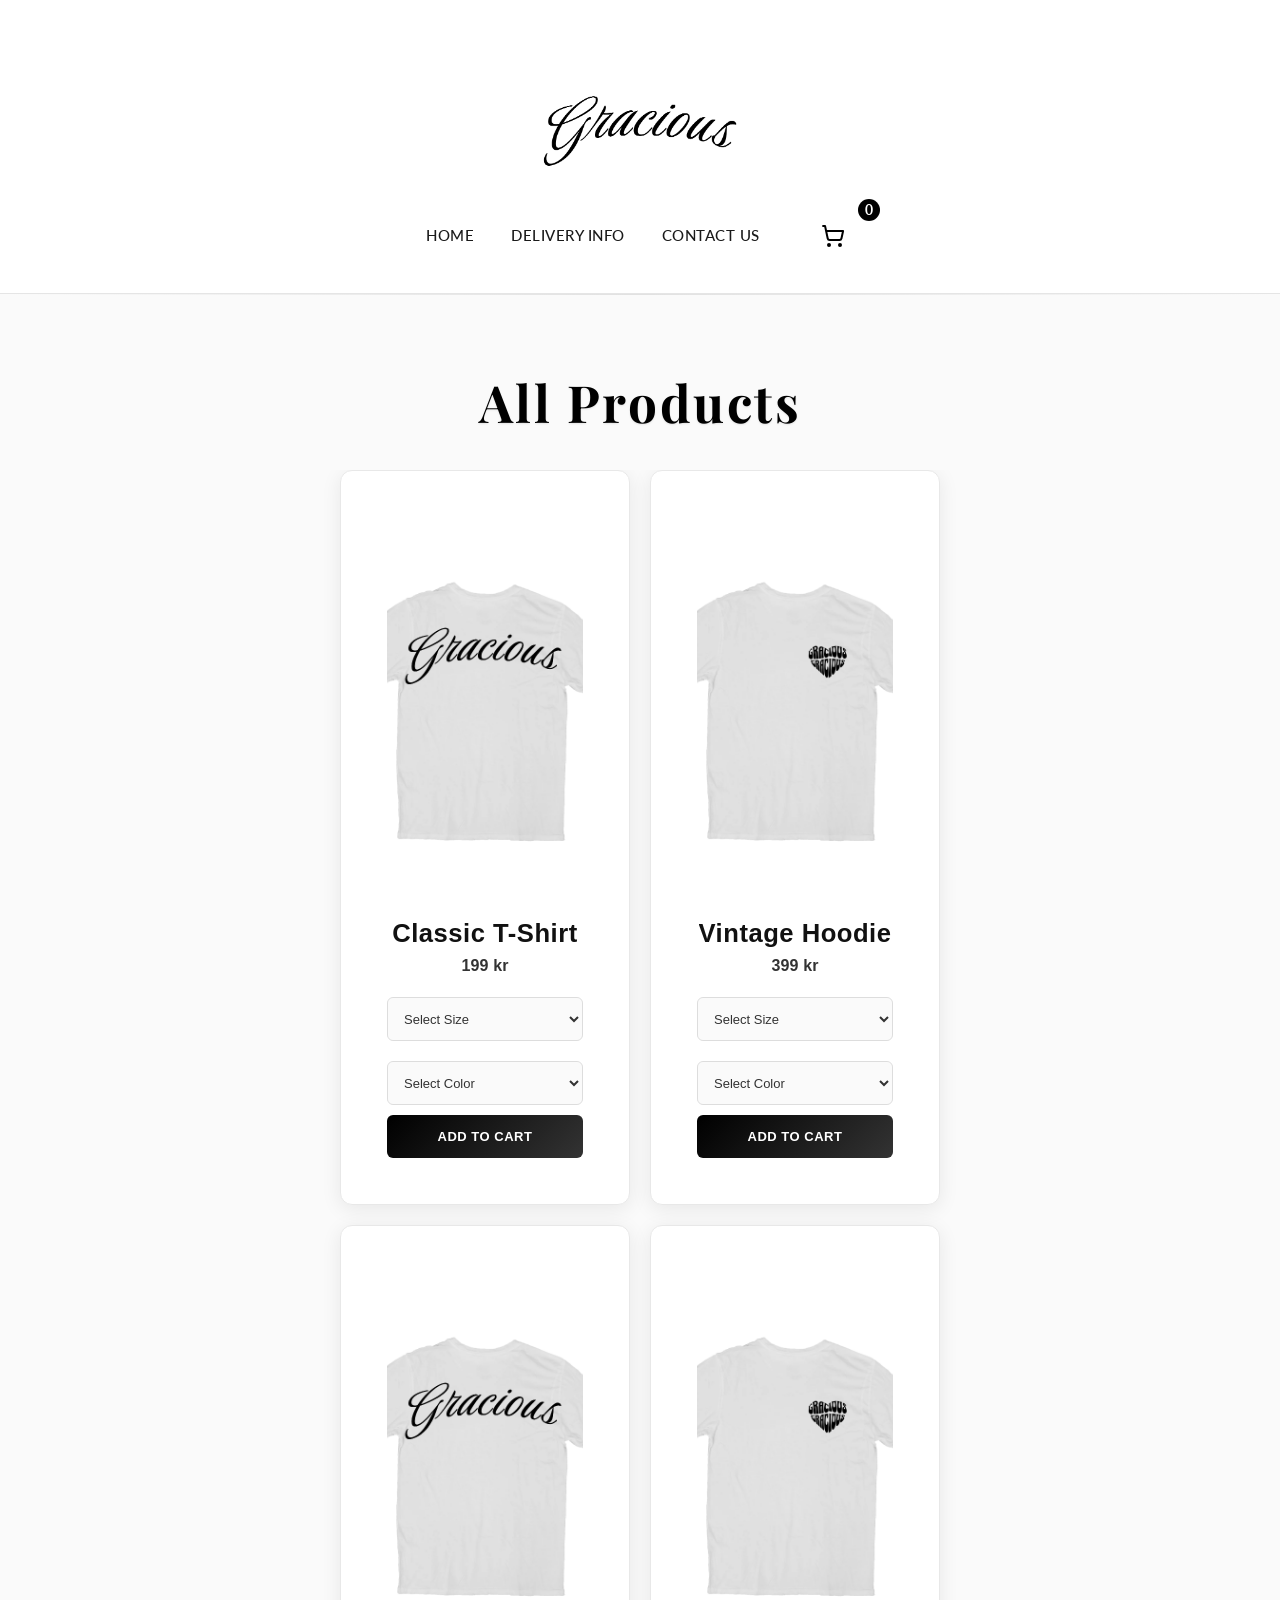
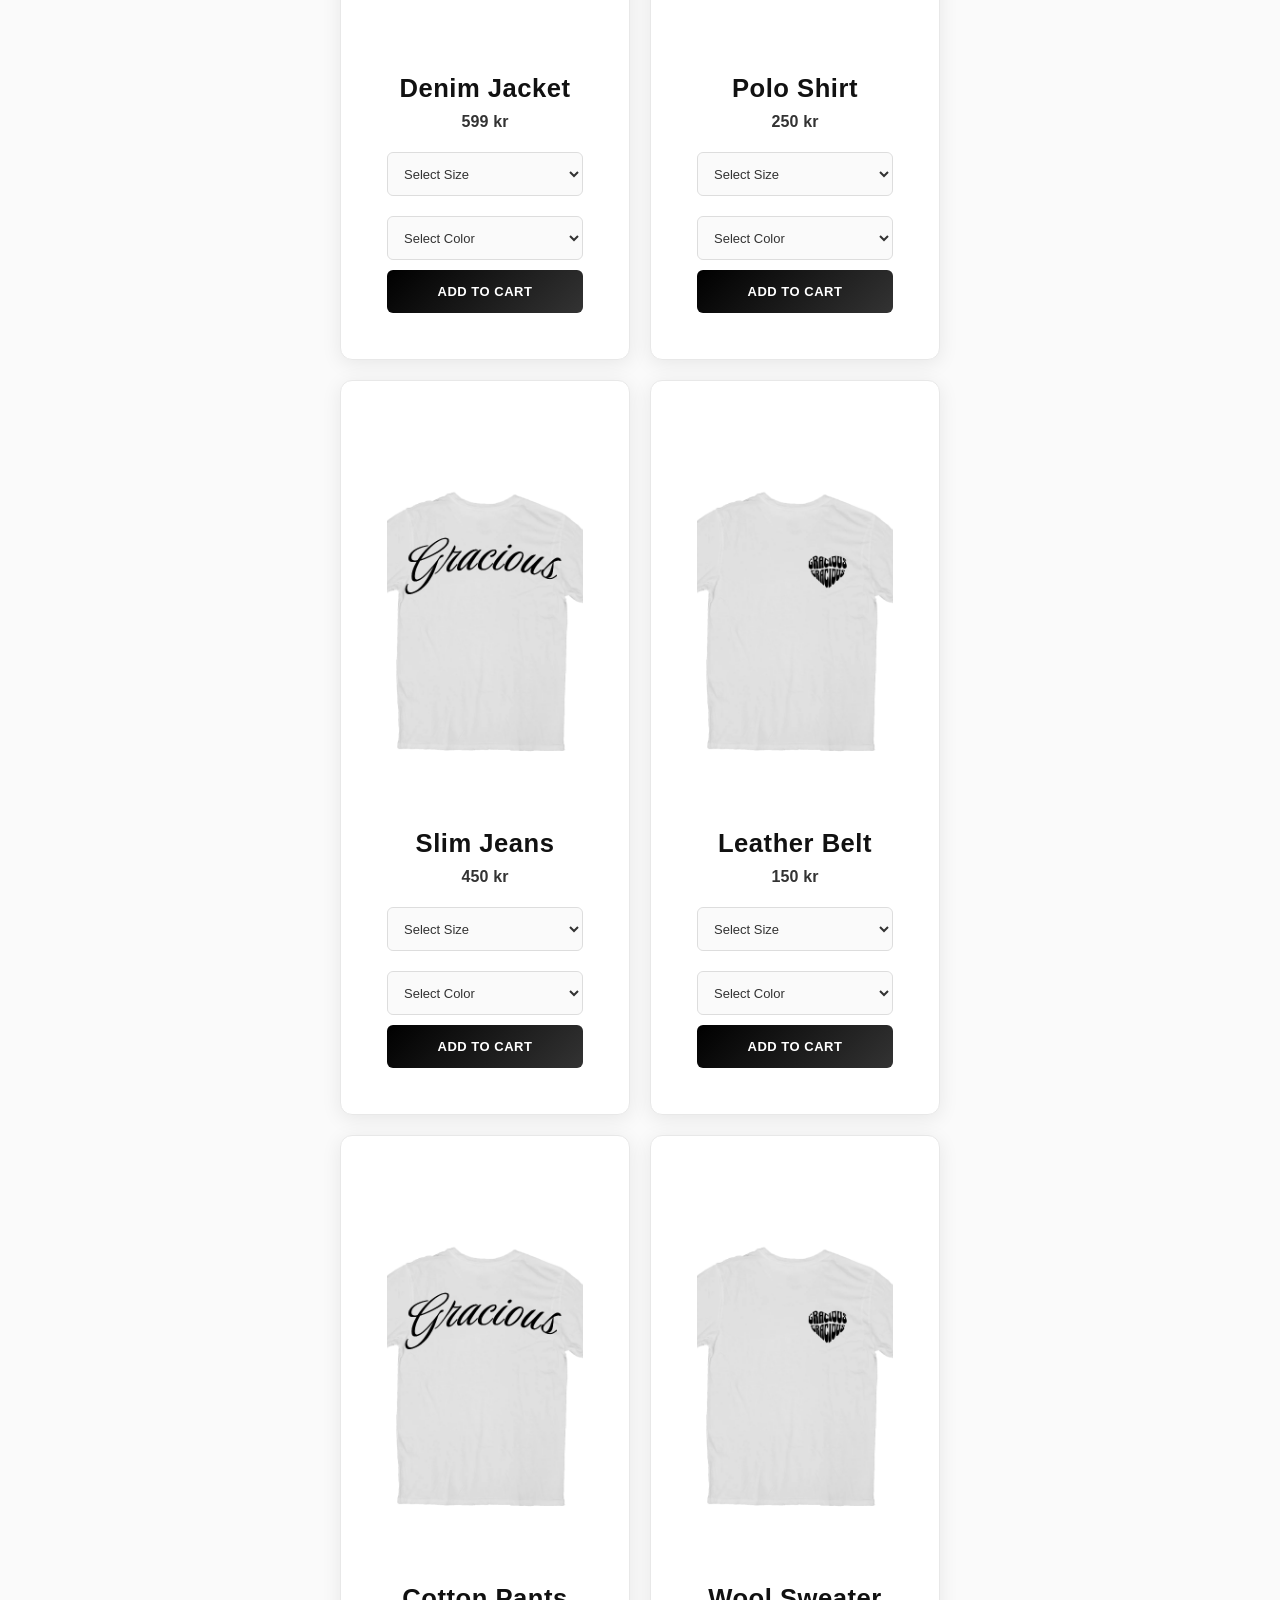
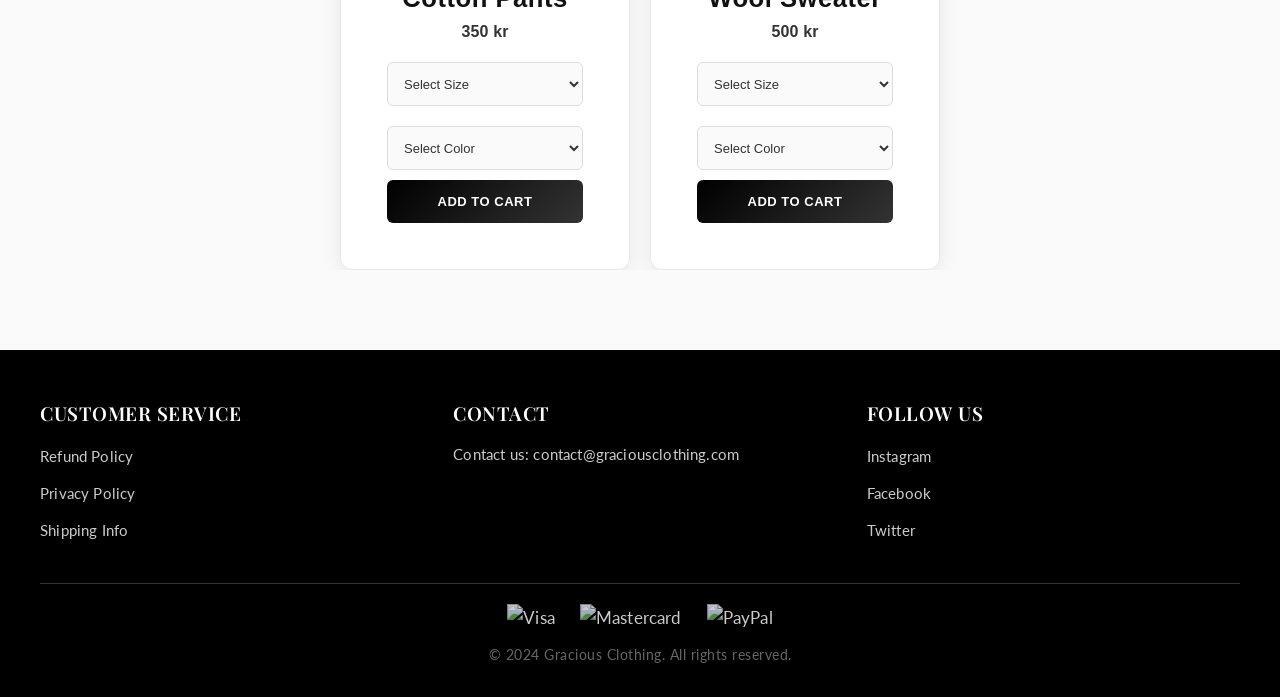
==== commit 49be1c86: "Fix: Rename to index.html, update internal links to lowercase, fix copyright year" ====
--- a/products.html
+++ b/products.html
@@ -13,7 +13,7 @@
     </div>
     <header>
         <div class="logo">
-            <a href="Index.html"><img src="./Images/Image (1).png" alt="Gracious Logo" loading="lazy" class="lazy" /></a>
+<a href="index.html"><img src="./Images/Image (1).png" alt="Gracious Logo" loading="lazy" class="lazy" /></a>
         </div>
         <button id="hamburger" class="hamburger">
             <span class="hamburger-line"></span>
@@ -23,9 +23,9 @@
         <div class="nav-cart">
             <nav>
                 <ul id="main-nav">
-                    <li><a href="Index.html">Home</a></li>
+<li><a href="index.html">Home</a></li>
                     <li><a href="#delivery">Delivery Info</a></li>
-                    <li><a href="Index.html#contact">Contact Us</a></li>
+<li><a href="index.html#contact">Contact Us</a></li>
                 </ul>
             </nav>
 
@@ -75,7 +75,7 @@
                 <img src="https://upload.wikimedia.org/wikipedia/commons/thumb/b/b7/MasterCard_Logo.svg/128px-MasterCard_Logo.svg.png" alt="Mastercard" style="height: 25px; margin-right: 10px;">
                 <img src="https://upload.wikimedia.org/wikipedia/commons/thumb/b/b5/PayPal.svg/128px-PayPal.svg.png" alt="PayPal" style="height: 25px;">
             </div>
-            <p>&copy; 2025 Gracious Clothing. All rights reserved.</p>
+<p>&copy; 2024 Gracious Clothing. All rights reserved.</p>
         </div>
     </footer>
 
